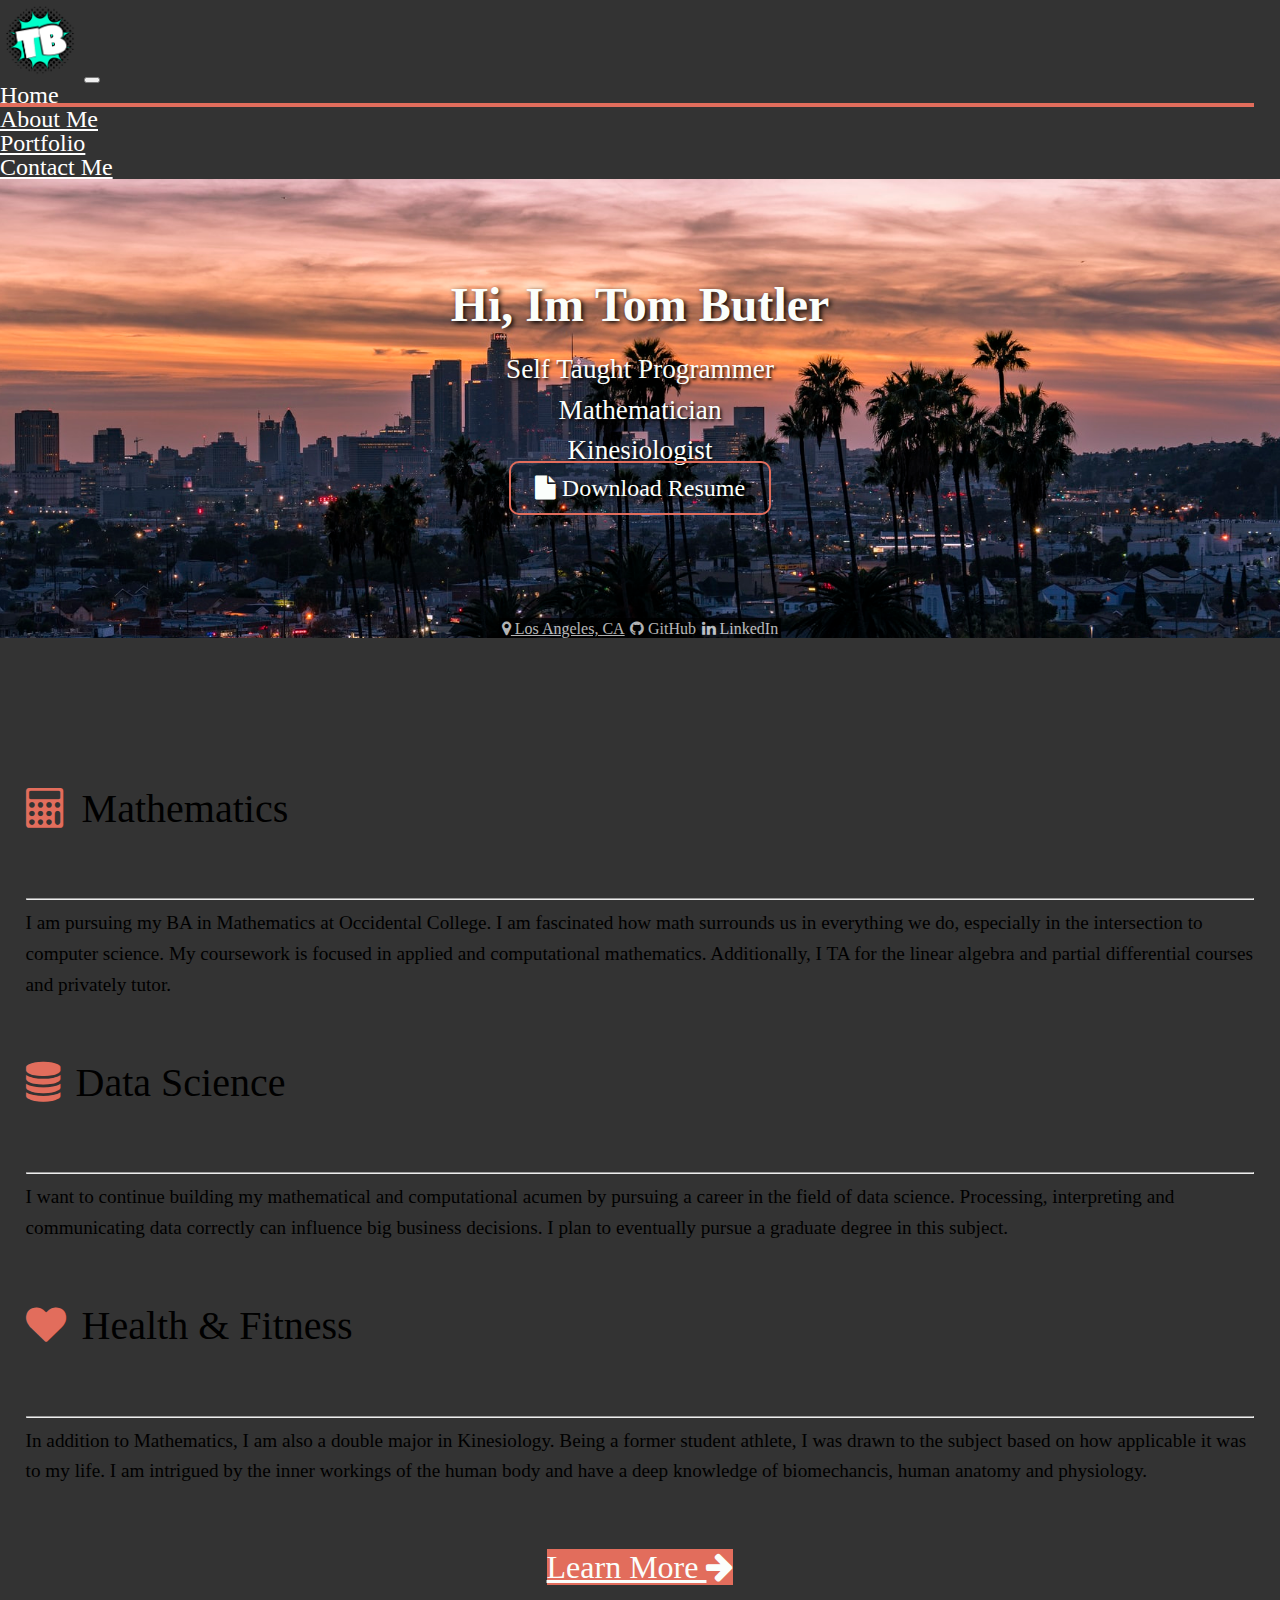
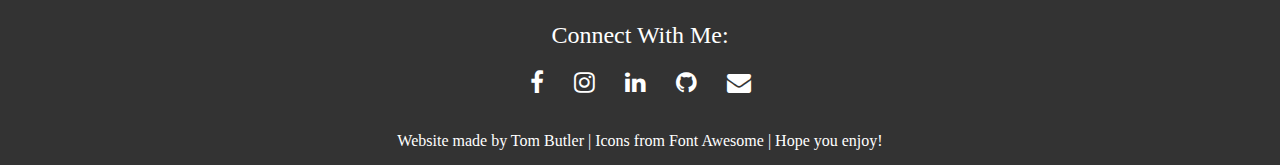
==== index.html @ d44c8b37 "website code" ====
<!DOCTYPE html>
<html lang="en">

<head>
    <meta charset="UTF-8">
    <meta name="viewport" content="width=device-width, initial-scale=1.0">
    <title>Tom Butler | Home</title>
    <link rel="stylesheet icon" href="/images/tbLogo.png">

    <!-- google fonts -->
    <link rel="preconnect" href="https://fonts.gstatic.com">
    <link rel="preconnect" href="https://fonts.gstatic.com">
    <link href="https://fonts.googleapis.com/css2?family=Barlow+Condensed:wght@500&family=Ubuntu:wght@500&display=swap"
        rel="stylesheet">
    <!-- bootstrap  -->
    <link href="https://cdn.jsdelivr.net/npm/bootstrap@5.0.0-beta1/dist/css/bootstrap.min.css" rel="stylesheet"
        integrity="sha384-giJF6kkoqNQ00vy+HMDP7azOuL0xtbfIcaT9wjKHr8RbDVddVHyTfAAsrekwKmP1" crossorigin="anonymous">
    <!-- font awesome icons -->
    <link rel="stylesheet" href="https://cdnjs.cloudflare.com/ajax/libs/font-awesome/4.7.0/css/font-awesome.min.css">
    <!-- css -->
    <link rel="stylesheet" href="style.css">
</head>

<body>
    <!-- Nav Bar -->

    <nav class="navbar navbar-expand-lg sticky-top navbar-dark">
        <div class="container-fluid">
            <img src="/images/tbLogo.png" alt="" id="logo">
            <button class="navbar-toggler" type="button" data-bs-toggle="collapse" data-bs-target="#navbarToggler"
                aria-controls="navbarToggler" aria-expanded="false" aria-label="Toggle navigation">
                <span class="navbar-toggler-icon" id="collapseButton"></span>
            </button>
            <div class="collapse navbar-collapse" id="navbarToggler">
                <div class="container-fluid" id="topBarItems">
                    <ul class="navbar-nav">
                        <li class="nav-item">
                            <a href="/index.html" class="nav-link" id="navCurrent">Home</a>
                        </li>
                        <li class="nav-item">
                            <a href="/about.html" class="nav-link" id="navDormant">About Me</a>
                        </li>
                        <li class="nav-item">
                            <a href="/portfolio.html" class="nav-link" id="navDormant">Portfolio</a>
                        </li>
                        <li class="nav-item">
                            <a href="/contact.html" class="nav-link" id="navDormant">Contact Me</a>
                        </li>
                    </ul>
                </div>
            </div>
        </div>
    </nav>

    <!-- Home content  -->

    <!-- name and short intro on left, picture on right -->

    <section class="container-fluid">
        <div class="row" id="banner">
            <div class="col-lg-7" id="home-left">
                <h1>Hi, Im Tom Butler</h1>

                <h3 class="adjective">Self Taught Programmer</h3>
                <h3 class="adjective">Mathematician</h3>
                <h3 class="adjective">Kinesiologist</h3>


                <a href="/pdfs/Tom_s_Resume.pdf" class="btn btn-lg" id="resumeButton" onclick="this.blur();" download="Tom Butler Resume"><span
                        class="fa fa-file"></span> Download Resume</a>

            </div>
            <div class="col-lg-5" id="home-right">
                <img src="https://www.rgbc.com/wp-content/uploads/2018/03/Headshot-Placeholder-1.png" id="headshot"
                    alt="">
                <div class="container-fluid imgInfo">
                    <ul class="proInfoList">
                        <li class="proInfo" id="imgLocation"> <a href="" class="btn"><i class="fa fa-map-marker"></i>
                                Los Angeles, CA</a></li>
                        <li class="proInfo" id="imgGit"> <a href="https://github.com/tombutler36" class="btn"><i
                                    class="fa fa-github"></i> GitHub</a></li>
                        <li class="proInfo" id="imgLinkd"> <a href="https://www.linkedin.com/in/tom-butler1/"
                                class="btn"> <i class="fa fa-linkedin"></i> LinkedIn</a></li>
                    </ul>
                </div>
            </div>
        </div>
    </section>


    <!-- highlight background -->

    <section class="container">
        <div class="row align-items-center" id="highlights">
            <div class="col-xl-4 align-self-start">
                <h3><span><i class="fa fa-calculator"></i></span>Mathematics</h3>
                <hr>
                <p class="highlightText">I am pursuing my BA in Mathematics at Occidental College. I am fascinated how
                    math surrounds us in
                    everything we do, especially in the intersection to computer science. My coursework is focused in
                    applied and computational mathematics. Additionally, I
                    TA
                    for the linear algebra and partial differential courses and privately tutor.</p>
            </div>
            <div class="col-xl-4 align-self-start">
                <h3><span><i class="fa fa-database"></i></span>Data Science</h3>
                <hr>
                <p class="highlightText">I want to continue building my mathematical and computational acumen by
                    pursuing a career in the
                    field of data science. Processing, interpreting and communicating data correctly can influence big
                    business decisions. I plan to eventually pursue a graduate degree in this subject.</p>
            </div>
            <div class="col-xl-4 align-self-start">
                <h3><span><i class="fa fa-heart"></i></span>Health & Fitness</h3>
                <hr>
                <p class="highlightText">In addition to Mathematics, I am also a double major in Kinesiology. Being a
                    former student athlete,
                    I was drawn to the subject based on how applicable it was to my life. I am intrigued by the inner
                    workings of the human body and have a deep knowledge of biomechancis, human anatomy and physiology.
                </p>
            </div>
        </div>
    </section>


    <div class="row" id="bottombtnrow">
        <a href="/about.html" class="btn btn-lg" id="nextPageBtn">Learn More <i class="fa fa-arrow-right"></i></a>
    </div>

    <!-- social media/linked in connect and bottom nav -->

    <section class="container-fluid">
        <div class="row align-items-center" id="bottom-nav">
            <div class="col" id="socialcol">
                <span>Connect With Me:</span>
                <ul class="social-icons" id="bottomSocialList">
                    <li>
                        <a href="https://www.facebook.com/thomas.butler.7568" class="social-icon"><i
                                class="fa fa-facebook fa-xx" id="bottomNavfb"></i></a>
                    </li>
                    <li>
                        <a href="https://www.instagram.com/tom_butler23/" class="social-icon"><i
                                class="fa fa-instagram" id="bottomNavIg"></i></a>
                    </li>
                    <li>
                        <a href="https://www.linkedin.com/in/tom-butler1/" class="social-icon"><i class="fa fa-linkedin"
                                id="bottomNavLinkd"></i></a>
                    </li>
                    <li>
                        <a href="https://github.com/tombutler36" class="social-icon"><i class="fa fa-github"
                                id="bottomNavGit"></i></a>
                    </li>
                    <li>
                        <a href="mailto:tombutler368@gmail.com" class="social-icon"><i class="fa fa-envelope" id="bottomNavEmail"></i></a>
                    </li>
                </ul>
            </div>
        </div>
    </section>

    <!-- bottom nav with info of who made website -->
    <footer>
        <span>Website made by Tom Butler | Icons from Font Awesome | Hope you enjoy!</span>
    </footer>


    <script src="https://cdn.jsdelivr.net/npm/bootstrap@5.0.0-beta1/dist/js/bootstrap.bundle.min.js"
        integrity="sha384-ygbV9kiqUc6oa4msXn9868pTtWMgiQaeYH7/t7LECLbyPA2x65Kgf80OJFdroafW"
        crossorigin="anonymous"></script>
</body>

</html>
---- style.css ----
@import url(https://cdnjs.cloudflare.com/ajax/libs/font-awesome/4.6.3/css/font-awesome.css);



/* CSS RESET */

html, body, div, span, applet, object, iframe,
h1, h2, h3, h4, h5, h6, p, blockquote, pre,
a, abbr, acronym, address, big, cite, code,
del, dfn, em, img, ins, kbd, q, s, samp,
small, strike, strong, sub, sup, tt, var,
b, u, i, center,
dl, dt, dd, ol, ul, li,
fieldset, form, label, legend,
table, caption, tbody, tfoot, thead, tr, th, td,
article, aside, canvas, details, embed, 
figure, figcaption, footer, header, hgroup, 
menu, nav, output, ruby, section, summary,
time, mark, audio, video {
	margin: 0;
	padding: 0;
	border: 0;
	font-size: 100%;
	font: inherit;
	vertical-align: baseline;
}
/* HTML5 display-role reset for older browsers */
article, aside, details, figcaption, figure, 
footer, header, hgroup, menu, nav, section {
	display: block;
}
body {
	line-height: 1;
}
ol, ul {
	list-style: none;
}
blockquote, q {
	quotes: none;
}
blockquote:before, blockquote:after,
q:before, q:after {
	content: '';
	content: none;
}
table {
	border-collapse: collapse;
	border-spacing: 0;
}

/* END OF CSS RESET */

/* Start of style sheet */

html{
    background-color: #333333;
    overflow-y: scroll;
    
}

body{
    font-family: 'Merriweather', serif;
}




/* nav bar styling */

.navbar{
    background-color: #333333;
    padding: 0;
    overflow: hidden;
}

#logo{
    padding: 0.3rem;
    height: 50px;
    width: 50px;
}


.navbar-nav hr{
    color: white;
}

#navDormant, #navCurrent{
    
    color: white;
    font-size: x-large;
    display: block;
    position: relative;
}


@media (min-width: 1200px){
    #navbarToggler a{
        font-size: x-large;
    }
    #logo{
        height: 70px;
        width: 70px;
    }
}


@media (max-width: 991px){
    
    #navbarToggler a:hover{
        color: none;
        border-radius: none;
        box-shadow: none;
        
    }

    #navbarToggler a:active{
        color: #b45748;
        background-color: #181818;
        border-radius: none;
        transition: 200ms;
    }
    
    .nav-link{
        text-align: center;
        border-bottom: 1px solid white;
    }

    .nav-link:nth-child(1){
        border-top: 1px solid white;
    }

}

@media (min-width: 992px){

    .nav-item {
        margin-right: 1.6rem;
    }

    #navbarToggler a:hover{
        border-radius: 10px;
        
    }

    #navbarToggler a:active{
        border-radius: 10px;
        
        
    }

    #navDormant::after{
        content: "";
        position: absolute;
        width: 100%;
        height: 0.2rem;
        background: #e26d5c;
        left: 0;
        bottom: 0;
        transform: scale(0,1);
        transform-origin: 0% 100%;
        transition: transform 0.3s ease;
    }
    
    #navDormant:hover::after {
        transform: scale(1,1);
    } 
    
    #navDormant:hover{
        color: #e26d5c;
        
    }
    
    
    #navbarToggler a:active{
        color: #b45748;
        
    }
    
    
    #navCurrent::after{
        content: "";
        position: absolute;
        width: 100%;
        height: 0.2rem;
        background: #e26d5c;
        left: 0;
        bottom: 0;
    }

    
}



/* home content style */

/* main content style */

#banner{
    background-image: url(/images/laskyline.jpg);
    background-attachment: fixed;
    background-position: center top;
    background-size: cover;
}

.left-side-item{
    display: flex;
    
}

.right-side-items{
    display: flex;
    
}

#home-left{
    padding: 8%;
    text-align: center;
    
}

#home-left h1{
    font-weight: bold;
    font-size: 3rem;
    margin-bottom: 1.5rem;
    color: #fbfefb;
    text-shadow: 2px 2px 5px black;
    
}

.adjective{
    font-size: 1.7rem;
    line-height: 1.2;
    margin-bottom: 0.5rem;
    color: #fbfefb;
    text-shadow: 1.5px 1.5px 3px black;
}

#resumeButton{
    background-color: none;
    color: #fbfefb;
    font-size: 1.5rem;
    text-shadow: 2px 2px 5px black;
    text-decoration: none;
    padding: 0.5em 1em;
    border: 2px solid #e26d5c;
    border-radius: 10px;
    margin-top: 1rem;

}

#resumeButton:hover{
    background-color: #e26d5c;
}



#home-left a:hover, #nextPageBtn:hover{

    box-shadow: 0 0.5em 0.5em -0.4em black;
}

#home-left a:focus, #portfoliobtn:focus{
    background-color: #c76051;
    border: none;
    outline: none;
}

#home-right{
    padding: 0;
    text-align: center;
}

#headshot{
    vertical-align: top;
    text-align: center;
    width: 90%;
    margin-top: 1rem;
    margin-right: 1rem;
    margin-left: 1rem;
    
    
}

.imgInfo{
    vertical-align: top;
    text-align: center;
    color: white;
    font-size: 1rem;
    margin-top: 0;
    padding-top: 0;
    

}

.proInfoList{
    display: flex;
    text-align: center;
    justify-content: center;
    margin-bottom: 1.5rem;
    
}

.proInfo{
    padding: 0.1rem 0.17rem;
    

}

.proInfo a.btn{
    font-size: 1.5rem;
}

#imgLocation, #imgGit, #imgLinkd{
    background-color: black;
    opacity: 0.7;
}

#imgLocation a{
    color: white;
}

#imgGit a, #imgLinkd a{
    text-decoration: none;
    color: white;
}


#imgGit:hover{
    background-color: #5a32a3;
}

#imgLinkd:hover{
    background-color: #0073a4;
}


@media (min-width: 992px){
    .proInfo a.btn{
        font-size: 1rem;
    }
}

@media (max-width: 991px){
    #resumeButton{
        background-color: #e26d5c;
    }
}

/* highlight section styling */

#highlights{
    justify-content: space-evenly;
    padding: 5% 2%;

}

#highlights .col-xl-3{
    padding: 0 2.5rem;
}


#highlights h3{
    padding: 5% 0;
    font-size: 2.5rem;

}

#highlights span{
    padding-right: 1rem;
}

#highlights .fa-calculator{
    display: inline;
    color: #e26d5c;
}

#highlights .fa-database{
    display: inline;
    color: #e26d5c;
}

#highlights .fa-heart{
    display: inline;
    color: #e26d5c;
}

.highlightText{
    font-size: 1.2rem;
    line-height: 1.6;
}



@media (min-width: 1500px){

    #home-left h1{
        font-size: 4vw;
    }

    #home-left h3{
        font-size: 2vw;
    }

    #home-left a{
        font-size: 2vw;
    }

    #highlights h3{
        font-size: 2.5vw;
    }

    #highlights p{
        font-size: 1.5vw;
    }

}


/* about styling */


.aboutText{
    padding: 1rem 1rem;
    font-size: 1.2rem;
    line-height: 1.6;
}

.aboutHeaders{
    font-size: 3rem;
    padding: 0.5rem;
    background-color: #dde2dd;

}

#topAboutRow{
    margin-top: 1.5rem;
}

#bottombtnrow{
    text-align: center;
    justify-content: center;
    margin-bottom: 1.5rem;
    margin-right: 1rem;
    margin-left: 1rem;
}

#nextPageBtn{
    background-color: #e26d5c;
    font-size: 2rem;
    color: #fbfefb;
    width: 30rem;
    border: none;
    outline: none;
    margin: 2rem 0;
}


/* Portfolio Styling */

.portfolioHeaders{
    text-align: center;
    font-size: 2.5rem;
    
    margin-bottom: 1.5rem;
    margin-top: 2rem;
    padding: 1rem 0;
    background-color: #dde2dd;
}

.projectHeaderText{
    font-size: x-large;
    color: black;
}



#bottomProjectSet{
    margin-bottom: 2rem;
}

.projectSummary{
    font-weight: bold;
    text-decoration: underline;
}

.card-body{
    font-size: 1.2rem;
    line-height: 1.6;
}




/* contact me styling */

.contactPageHeader{
    text-align: center;
    text-emphasis: bold;
    font-size: 3rem;
    padding: 1rem 1rem;
    margin: 0 1rem;
    margin-top: 0.5rem;
    
}

.contactPageSubHeader{
    text-align: center;
    font-size: 1.5rem;
    margin: 0 1rem;
    margin-bottom: 1rem;
}


/* #contactForm{
    margin-top: 2rem;
} */

#formContent{
    font-size: 1.5rem;
    line-height: 1.6;
}

#formContent button{
    background-color: #e26d5c;
    color: white;
    font-size: x-large;
    border-radius: 10px;
    padding: 0 1rem;
    margin-top: 1rem;
}

.inputSpace{
    margin: 0.5rem 0;
}

.contactRightBox{
    text-align: center;
    justify-content: center;
    align-items: center;
    vertical-align: center;
    display: flex;
    
}

.contactRightBox span{
    display: block;
    font-size: 1.5rem;
    margin: 1rem 0;
}

.contactRightBox span a{
    color: black;
}

#mainContactContent{
    margin-bottom: 8rem;
    margin-top: 1rem;
}


#contactPageSocialList{
    list-style: none;
    font-size: xx-large;
}

#contactPageSocialList.social-icons{
    align-content: center;
    padding: 0;
    margin: 0.8rem 0;
}

#contactPageFB{
    padding: 10px 12px;
    background-color: #00aced;
    border-radius: 5px;
}

#contactPageIG{
    padding: 10px 12px;
    background-color: #C13584;
    border-radius: 5px;
}

#contactPageLinkd{
    padding: 10px 12px;
    background-color: #0073a4;
    border-radius: 5px;
}

#contactPageGit{
    padding: 10px 12px;
    background-color: #5a32a3;
    border-radius: 5px;
}


@media (max-width: 991px){
    #contactInfoRight{
        margin-top: 1.5rem;
        margin-bottom: 2.5rem;
    }
}
/* bottom nav and social bar styling */



#bottom-nav{
    background-color: #333333;
    color: white;
}

#socialcol{
    text-align: center;
    align-content: center;
    padding: 1rem 0;
    font-size: x-large;
}

.social-icons a{
    color: white;
}

.social-icons li{
    display: inline;
}


#bottomSocialList{
    list-style: none;
}

#bottomSocialList.social-icons{
    align-content: center;
    padding: 0;
    margin: 0.8rem 0;
}

#bottomNavfb{
    padding: 10px 12px;
    transition: 400ms;
}

#bottomNavfb:hover{
    background-color: #00aced;
}

#bottomNavfb:active, #contactPageFB:active{
    background-color: #00698f;
}

#bottomNavIg{
    padding: 10px 12px;
    transition: 400ms;
}

#bottomNavIg:hover{
    background-color: #C13584;
}

#bottomNavIg:active, #contactPageIG:active{
    background-color: #8b255f;
}

#bottomNavLinkd{
    padding: 10px 12px;
    transition: 400ms;
}

#bottomNavLinkd:hover{
    background-color: #0073a4;
}

#bottomNavLinkd:active, #contactPageLinkd:active{
    background-color: #004f70;
}

#bottomNavGit{
    padding: 10px 12px;
    transition: 400ms;
}

#bottomNavGit:hover{
    background-color: #5a32a3;
}


#bottomNavGit:active, #contactPageGit:active{
    background-color: #412475;
}

#bottomNavEmail{
    padding: 10px 12px;
    transition: 400ms;
}

#bottomNavEmail:hover{
    background-color: #B23121;
}

#bottomNavEmail:active{
    background-color: #7e2317;
}

/* bottom footer styling */

footer{
    background-color: #333333;
    color: white;
    text-align: center;
    padding-bottom: 1rem;
    

    
}
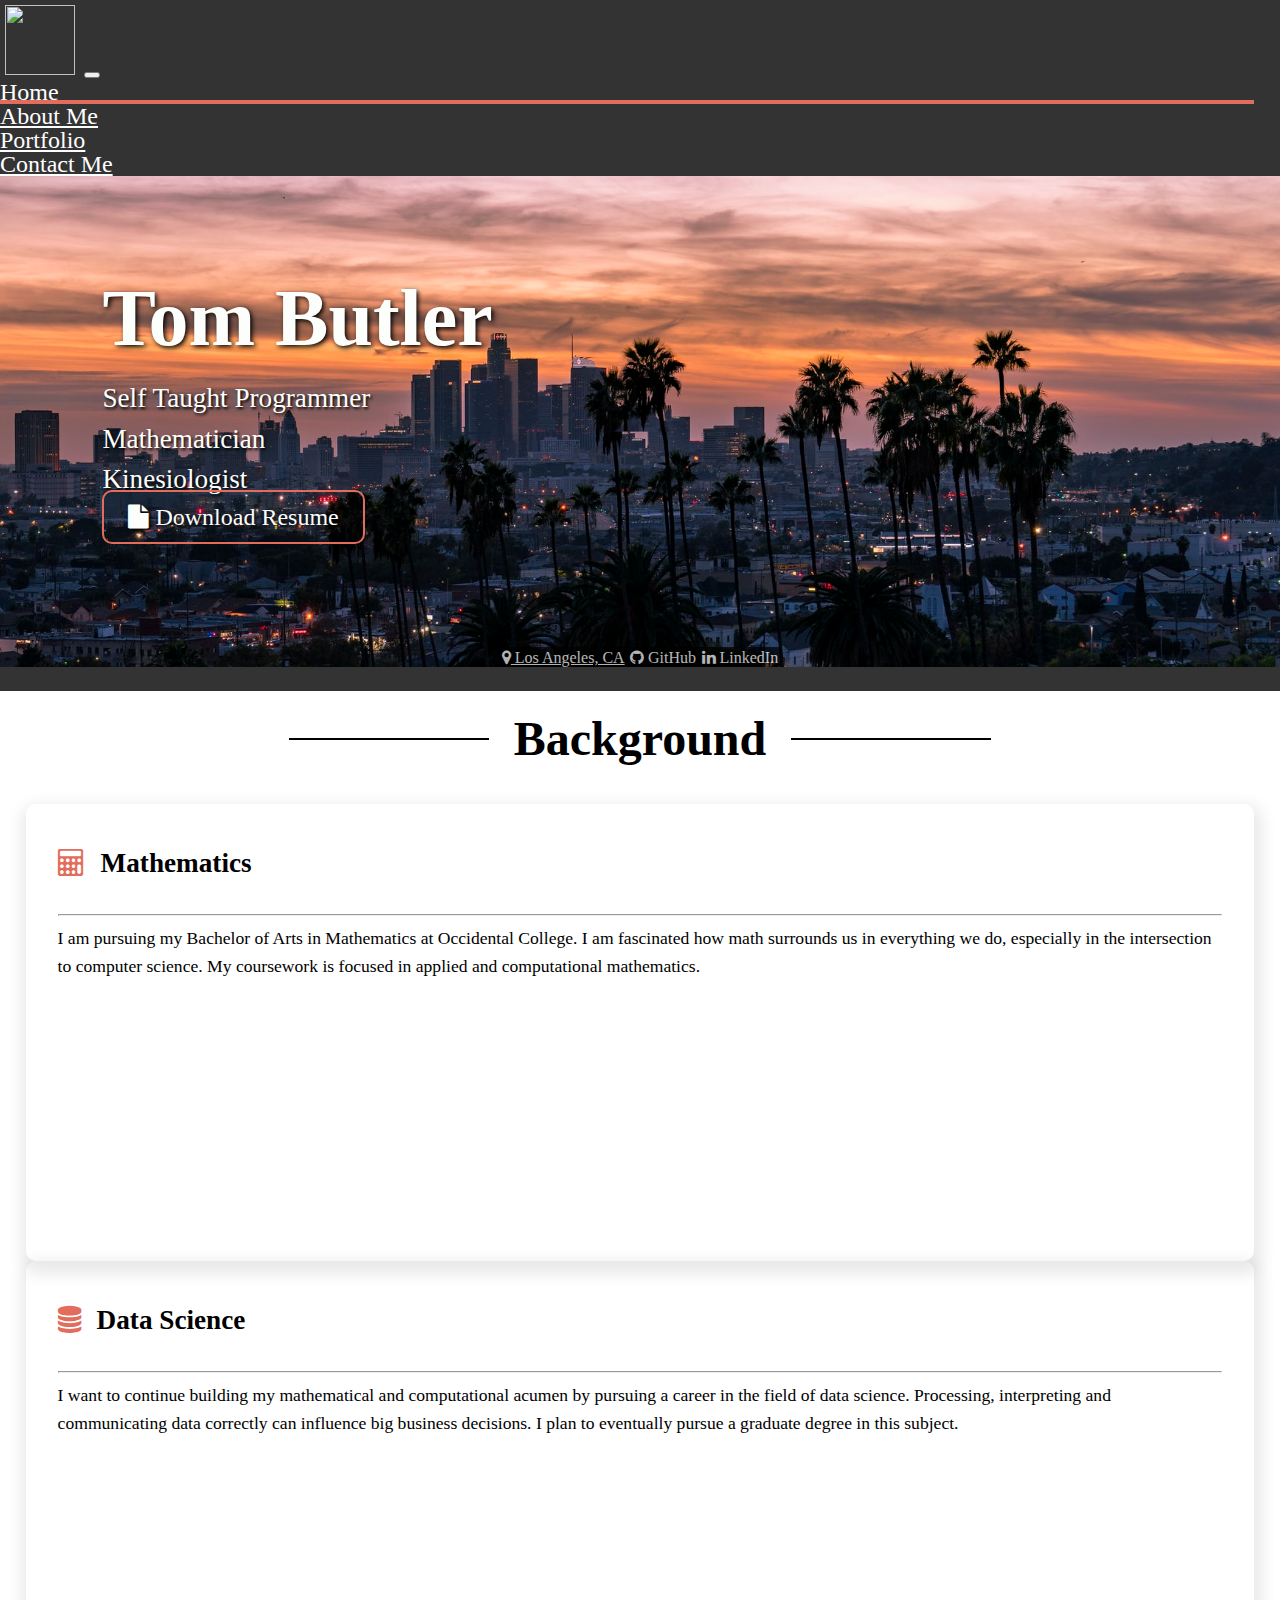
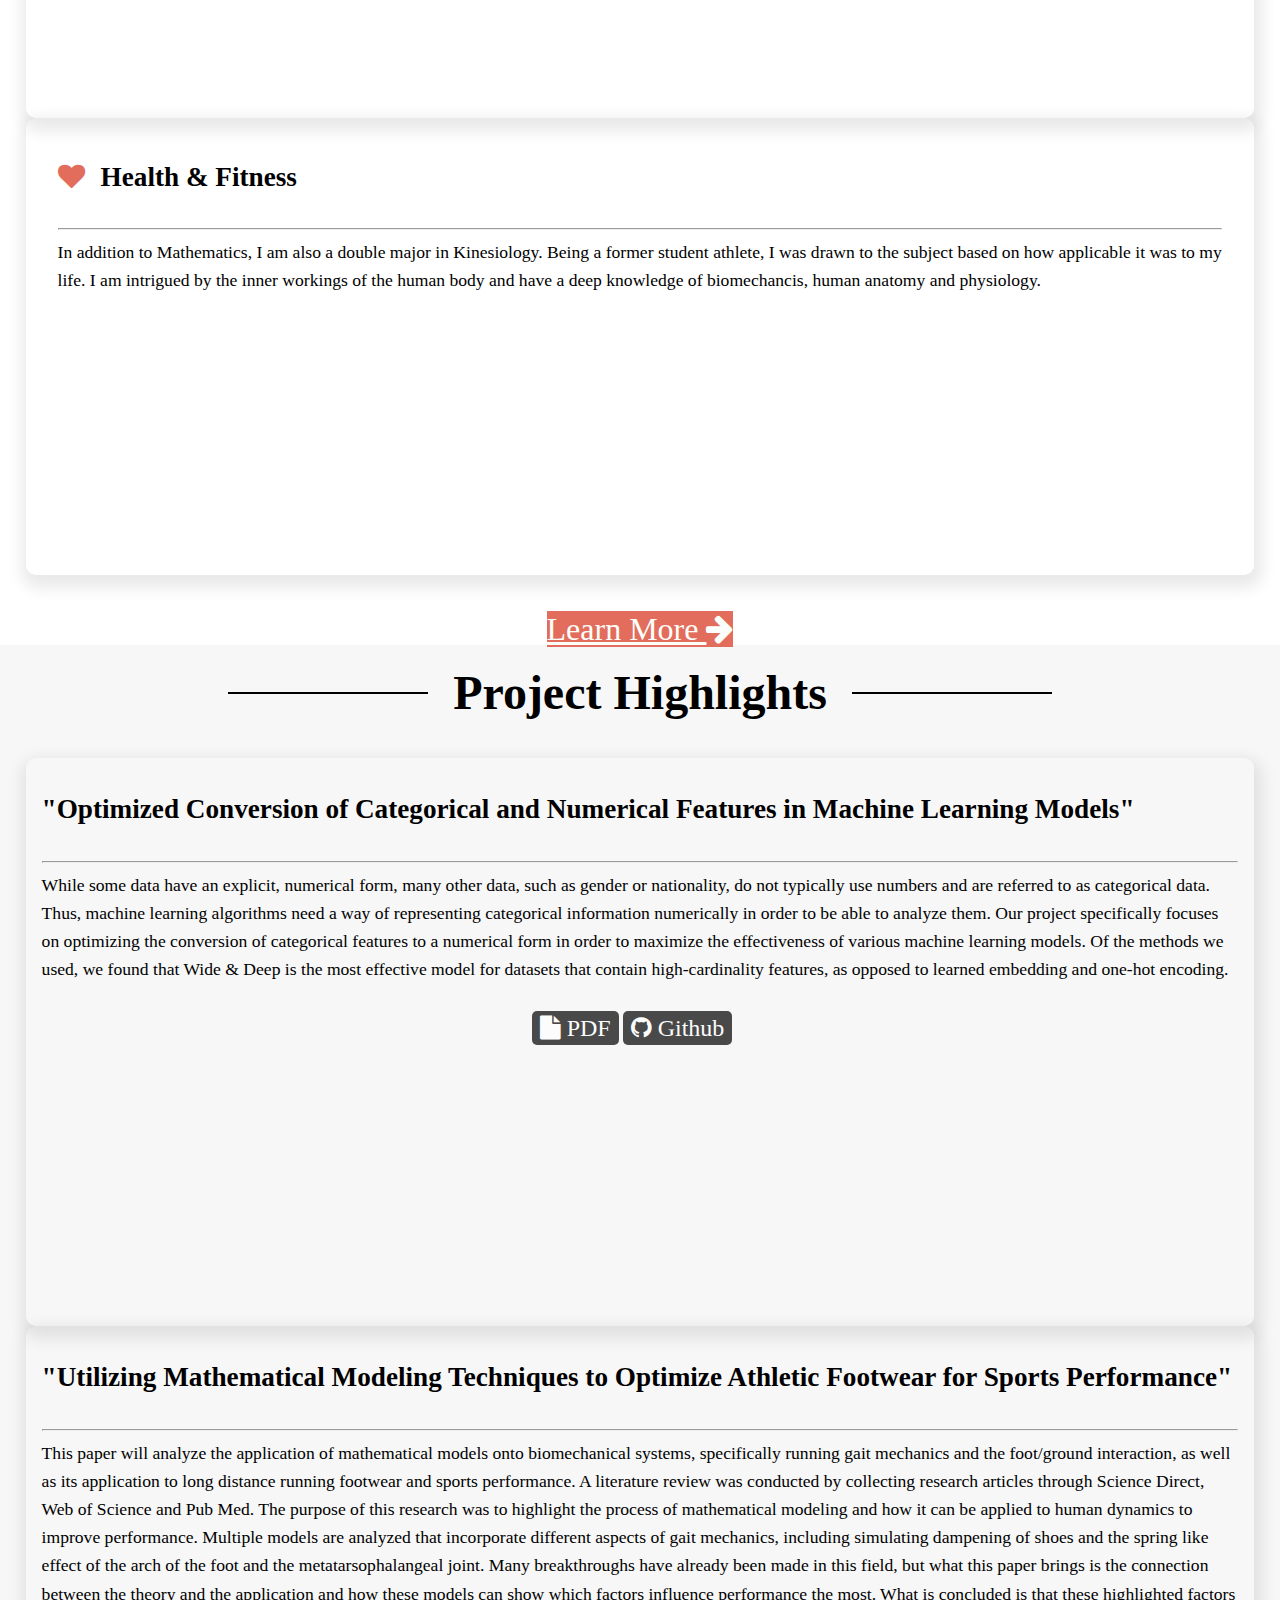
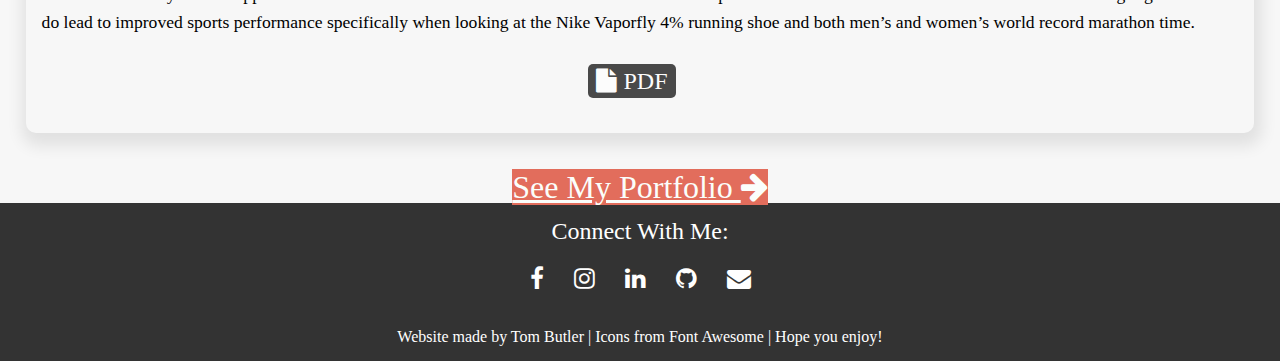
==== commit fe130ccd: "2/22 Update" ====
--- a/index.html
+++ b/index.html
@@ -5,7 +5,7 @@
     <meta charset="UTF-8">
     <meta name="viewport" content="width=device-width, initial-scale=1.0">
     <title>Tom Butler | Home</title>
-    <link rel="stylesheet icon" href="/images/tbLogo.png">
+    <link rel="stylesheet icon" href="/images/tbLogo2.png">
 
     <!-- google fonts -->
     <link rel="preconnect" href="https://fonts.gstatic.com">
@@ -26,7 +26,7 @@
 
     <nav class="navbar navbar-expand-lg sticky-top navbar-dark">
         <div class="container-fluid">
-            <img src="/images/tbLogo.png" alt="" id="logo">
+            <img src="/images/tbLogo2.png" alt="" id="logo">
             <button class="navbar-toggler" type="button" data-bs-toggle="collapse" data-bs-target="#navbarToggler"
                 aria-controls="navbarToggler" aria-expanded="false" aria-label="Toggle navigation">
                 <span class="navbar-toggler-icon" id="collapseButton"></span>
@@ -56,32 +56,35 @@
 
     <!-- name and short intro on left, picture on right -->
 
-    <section class="container-fluid">
-        <div class="row" id="banner">
-            <div class="col-lg-7" id="home-left">
-                <h1>Hi, Im Tom Butler</h1>
-
-                <h3 class="adjective">Self Taught Programmer</h3>
-                <h3 class="adjective">Mathematician</h3>
-                <h3 class="adjective">Kinesiologist</h3>
-
-
-                <a href="/pdfs/Tom_s_Resume.pdf" class="btn btn-lg" id="resumeButton" onclick="this.blur();" download="Tom Butler Resume"><span
-                        class="fa fa-file"></span> Download Resume</a>
-
-            </div>
-            <div class="col-lg-5" id="home-right">
-                <img src="https://www.rgbc.com/wp-content/uploads/2018/03/Headshot-Placeholder-1.png" id="headshot"
-                    alt="">
-                <div class="container-fluid imgInfo">
-                    <ul class="proInfoList">
-                        <li class="proInfo" id="imgLocation"> <a href="" class="btn"><i class="fa fa-map-marker"></i>
-                                Los Angeles, CA</a></li>
-                        <li class="proInfo" id="imgGit"> <a href="https://github.com/tombutler36" class="btn"><i
-                                    class="fa fa-github"></i> GitHub</a></li>
-                        <li class="proInfo" id="imgLinkd"> <a href="https://www.linkedin.com/in/tom-butler1/"
-                                class="btn"> <i class="fa fa-linkedin"></i> LinkedIn</a></li>
-                    </ul>
+    <section class="container-fluid" id="banner">
+        <div class="container">
+            <div class="row">
+                <div class="col-lg-7" id="home-left">
+                    <h1>Tom Butler</h1>
+
+                    <h3 class="adjective">Self Taught Programmer</h3>
+                    <h3 class="adjective">Mathematician</h3>
+                    <h3 class="adjective">Kinesiologist</h3>
+
+
+                    <a href="/pdfs/Tom_s_Resume.pdf" class="btn btn-lg" id="resumeButton" onclick="this.blur();"
+                        download="Tom Butler Resume"><span class="fa fa-file"></span> Download Resume</a>
+
+                </div>
+                <div class="col-lg-5" id="home-right">
+                    <img src="https://www.rgbc.com/wp-content/uploads/2018/03/Headshot-Placeholder-1.png" id="headshot"
+                        alt="">
+                    <div class="container-fluid imgInfo">
+                        <ul class="proInfoList">
+                            <li class="proInfo" id="imgLocation"> <a href="" class="btn"><i
+                                        class="fa fa-map-marker"></i>
+                                    Los Angeles, CA</a></li>
+                            <li class="proInfo" id="imgGit"> <a href="https://github.com/tombutler36" class="btn"><i
+                                        class="fa fa-github"></i> GitHub</a></li>
+                            <li class="proInfo" id="imgLinkd"> <a href="https://www.linkedin.com/in/tom-butler1/"
+                                    class="btn"> <i class="fa fa-linkedin"></i> LinkedIn</a></li>
+                        </ul>
+                    </div>
                 </div>
             </div>
         </div>
@@ -89,43 +92,117 @@
 
 
     <!-- highlight background -->
-
-    <section class="container">
-        <div class="row align-items-center" id="highlights">
-            <div class="col-xl-4 align-self-start">
-                <h3><span><i class="fa fa-calculator"></i></span>Mathematics</h3>
-                <hr>
-                <p class="highlightText">I am pursuing my BA in Mathematics at Occidental College. I am fascinated how
-                    math surrounds us in
-                    everything we do, especially in the intersection to computer science. My coursework is focused in
-                    applied and computational mathematics. Additionally, I
-                    TA
-                    for the linear algebra and partial differential courses and privately tutor.</p>
-            </div>
-            <div class="col-xl-4 align-self-start">
-                <h3><span><i class="fa fa-database"></i></span>Data Science</h3>
-                <hr>
-                <p class="highlightText">I want to continue building my mathematical and computational acumen by
-                    pursuing a career in the
-                    field of data science. Processing, interpreting and communicating data correctly can influence big
-                    business decisions. I plan to eventually pursue a graduate degree in this subject.</p>
-            </div>
-            <div class="col-xl-4 align-self-start">
-                <h3><span><i class="fa fa-heart"></i></span>Health & Fitness</h3>
-                <hr>
-                <p class="highlightText">In addition to Mathematics, I am also a double major in Kinesiology. Being a
-                    former student athlete,
-                    I was drawn to the subject based on how applicable it was to my life. I am intrigued by the inner
-                    workings of the human body and have a deep knowledge of biomechancis, human anatomy and physiology.
-                </p>
-            </div>
-        </div>
-    </section>
-
-
-    <div class="row" id="bottombtnrow">
-        <a href="/about.html" class="btn btn-lg" id="nextPageBtn">Learn More <i class="fa fa-arrow-right"></i></a>
+    <div class="container" id="backgroundInfo">
+        <div class="container">
+            <div class="row align-items-center" id="highlightHeading">
+                <h1>Background</h1>
+            </div>
+        </div>
+
+        <section class="container">
+            <div class="row display-flex align-items-center" id="highlights">
+                <div class="highlightInfo col-xl-3 align-self-start">
+                    <h3><span><i class="fa fa-calculator"></i></span>Mathematics</h3>
+                    <hr>
+                    <p class="highlightText">I am pursuing my Bachelor of Arts in Mathematics at Occidental College. I
+                        am fascinated
+                        how
+                        math surrounds us in
+                        everything we do, especially in the intersection to computer science. My coursework is focused
+                        in
+                        applied and computational mathematics.</p>
+                </div>
+                <div class="highlightInfo col-xl-3 align-self-start">
+                    <h3><span><i class="fa fa-database"></i></span>Data Science</h3>
+                    <hr>
+                    <p class="highlightText">I want to continue building my mathematical and computational acumen by
+                        pursuing a career in the
+                        field of data science. Processing, interpreting and communicating data correctly can influence
+                        big
+                        business decisions. I plan to eventually pursue a graduate degree in this subject.</p>
+                </div>
+                <div class="highlightInfo col-xl-3 align-self-start">
+                    <h3><span><i class="fa fa-heart"></i></span>Health & Fitness</h3>
+                    <hr>
+                    <p class="highlightText">In addition to Mathematics, I am also a double major in Kinesiology. Being
+                        a
+                        former student athlete,
+                        I was drawn to the subject based on how applicable it was to my life. I am intrigued by the
+                        inner
+                        workings of the human body and have a deep knowledge of biomechancis, human anatomy and
+                        physiology.
+                    </p>
+                </div>
+            </div>
+        </section>
+
+
+        <div class="row" id="bottombtnrow">
+            <a href="/about.html" class="btn btn-lg" id="nextPageBtn">Learn More <i
+                    class="fa fa-arrow-right"></i></a>
+        </div>
     </div>
+
+
+    <div class="container-fluid" id="projectHighlights">
+        <div class="container">
+            <div class="row align-items-center" id="highlightHeading">
+                <h1>Project Highlights</h1>
+            </div>
+        </div>
+
+        <section class="container">
+            <div class="row display-flex align-items-center" id="highlights">
+                <div class="highlightInfo col-xl-5 align-self-start">
+                    <h3>"Optimized Conversion of Categorical and Numerical Features in Machine
+                        Learning Models"</h3>
+                    <hr>
+                    <p class="highlightText">While some data have an explicit, numerical form, many other data,
+                        such as gender or nationality, do not typically use numbers and are referred to as categorical
+                        data. Thus, machine learning algorithms need a way of representing categorical information
+                        numerically in order to be able to analyze them. Our project specifically focuses on optimizing
+                        the conversion of categorical features to a numerical form in order to maximize the
+                        effectiveness of various machine learning models. Of the methods we used, we found that Wide &
+                        Deep is the most effective model for datasets that contain high-cardinality features, as opposed
+                        to learned embedding and one-hot encoding.
+                    </p>
+                    <span class="highlightProjectLinks" id="firstHighlight"> <a class="highlightLinkPDF"
+                            href="/pdfs/PIC Math 2020 Research Paper.pdf"><i class="fa fa-file"></i> PDF</a>
+                        <a class="highlightLinkGIT" href="https://github.com/tombutler36/categoricalEncoding"> <i
+                                class="fa fa-github"></i> Github</a>
+                    </span>
+                </div>
+                <div class="highlightInfo col-xl-5 align-self-start">
+                    <h3>"Utilizing Mathematical Modeling Techniques to Optimize
+                        Athletic Footwear for Sports Performance"</h3>
+                    <hr>
+                    <p class="highlightText">This paper will analyze the application of mathematical models onto
+                        biomechanical systems, specifically running gait mechanics and the foot/ground interaction, as
+                        well as its application to long distance running footwear and sports performance. A literature
+                        review was conducted by collecting research articles through Science Direct, Web of Science and
+                        Pub Med. The purpose of this research was to highlight the process of mathematical modeling and
+                        how it can be applied to human dynamics to improve performance. Multiple models are analyzed
+                        that incorporate different aspects of gait mechanics, including simulating dampening of shoes
+                        and the spring like effect of the arch of the foot and the metatarsophalangeal joint. Many
+                        breakthroughs have already been made in this field, but what this paper brings is the connection
+                        between the theory and the application and how these models can show which factors influence
+                        performance the most. What is concluded is that these highlighted factors do lead to improved
+                        sports performance specifically when looking at the Nike Vaporfly 4% running shoe and both men’s
+                        and women’s world record marathon time.
+                    </p>
+                    <span class="highlightProjectLinks"><a class="highlightLinkPDF"
+                            href="/pdfs/Oxy Kinesiology Comprehensive Paper.pdf"><i class="fa fa-file"></i>
+                            PDF</a></span>
+                </div>
+            </div>
+        </section>
+        <div class="row" id="bottombtnrow">
+            <a href="/portfolio.html" class="btn btn-lg" id="nextPageBtn">See My Portfolio <i
+                    class="fa fa-arrow-right"></i></a>
+        </div>
+    </div>
+
+
 
     <!-- social media/linked in connect and bottom nav -->
 
@@ -139,8 +216,8 @@
                                 class="fa fa-facebook fa-xx" id="bottomNavfb"></i></a>
                     </li>
                     <li>
-                        <a href="https://www.instagram.com/tom_butler23/" class="social-icon"><i
-                                class="fa fa-instagram" id="bottomNavIg"></i></a>
+                        <a href="https://www.instagram.com/tom_butler23/" class="social-icon"><i class="fa fa-instagram"
+                                id="bottomNavIg"></i></a>
                     </li>
                     <li>
                         <a href="https://www.linkedin.com/in/tom-butler1/" class="social-icon"><i class="fa fa-linkedin"
@@ -151,7 +228,8 @@
                                 id="bottomNavGit"></i></a>
                     </li>
                     <li>
-                        <a href="mailto:tombutler368@gmail.com" class="social-icon"><i class="fa fa-envelope" id="bottomNavEmail"></i></a>
+                        <a href="mailto:tombutler368@gmail.com" class="social-icon"><i class="fa fa-envelope"
+                                id="bottomNavEmail"></i></a>
                     </li>
                 </ul>
             </div>
--- a/style.css
+++ b/style.css
@@ -215,13 +215,13 @@
 
 #home-left{
     padding: 8%;
-    text-align: center;
+    text-align: left;
     
 }
 
 #home-left h1{
     font-weight: bold;
-    font-size: 3rem;
+    font-size: 5rem;
     margin-bottom: 1.5rem;
     color: #fbfefb;
     text-shadow: 2px 2px 5px black;
@@ -345,24 +345,58 @@
     #resumeButton{
         background-color: #e26d5c;
     }
+    #home-left{
+        text-align: center;
+    }
 }
 
 /* highlight section styling */
+
+#backgroundInfo{
+    background-color: rgb(255, 255, 255);
+}
+
+#highlightHeading{
+    text-align: center;
+}
+
+#highlightHeading h1{
+    font-size: 3rem;
+    font-weight: bolder;
+    padding-top: 1.5rem;
+}
+
+#highlightHeading h1 {
+    text-align:center;
+    display: grid;
+    grid-template-columns: 200px max-content 200px;
+    grid-template-rows: 25px 0;
+    grid-gap: 25px;
+    justify-content:center;
+}
+    
+#highlightHeading h1:after, #highlightHeading h1:before {
+    content: " ";
+    display: block;
+    border-bottom: 2px solid black;
+}
+
+
 
 #highlights{
     justify-content: space-evenly;
-    padding: 5% 2%;
-
+    padding: 3% 2%;
 }
 
 #highlights .col-xl-3{
-    padding: 0 2.5rem;
+    padding: 1rem 2rem;
 }
 
 
 #highlights h3{
-    padding: 5% 0;
-    font-size: 2.5rem;
+    padding: 2.5% 0;
+    font-size: 1.7rem;
+    font-weight: bold;
 
 }
 
@@ -386,61 +420,90 @@
 }
 
 .highlightText{
-    font-size: 1.2rem;
+    font-size: 1.1rem;
     line-height: 1.6;
 }
 
-
-
-@media (min-width: 1500px){
-
-    #home-left h1{
-        font-size: 4vw;
-    }
-
-    #home-left h3{
-        font-size: 2vw;
-    }
-
-    #home-left a{
-        font-size: 2vw;
-    }
-
-    #highlights h3{
-        font-size: 2.5vw;
-    }
-
-    #highlights p{
-        font-size: 1.5vw;
-    }
-
+.highlightInfo{
+    box-shadow: 2px 7px 16px 6px rgba(0,0,0,0.09);
+    border-radius: 10px;
+    padding-bottom: 1.5rem;
+
+    
+}
+
+.highlightProjectLinks{
+    display: block;
+    text-align: center;
+    padding: 1rem 0;
+    margin: 1rem 0;
+}
+
+.highlightProjectLinks a{
+    font-size: 1.5rem;
+    text-decoration: none;
+    color: white;
+    background-color: black;
+    opacity: 0.7;
+    padding: 0.25rem 0.5rem;
+    border-radius: 5px;
+
+}
+
+.highlightLinkPDF:hover{
+    background-color: #ff0000;
+    opacity: 1;
+    transition: 300ms;
+}
+
+.highlightLinkGIT:hover{
+    background-color: #5a32a3;
+    opacity: 1;
+    transition: 300ms;
+}
+
+#projectHighlights{
+    background-color: rgb(247, 247, 247);
+}
+
+#highlights .col-xl-5{
+    padding: 0.5rem 1rem;
+}
+
+@media (max-width: 1200px){
+    #highlights .col-xl-3{
+        margin-bottom: 2rem;
+    }
+    #highlights .col-xl-5{
+        margin-bottom: 1.5rem;
+    }
+    
+}
+
+
+@media (min-width: 1200px){
+    #firstHighlight{
+        margin-bottom: 16.35rem;
+    }
+    #highlights .col-xl-3{
+        height: 425px;
+    }
+
+}
+
+@media (min-width: 1400px){
+    #firstHighlight{
+        margin-bottom: 14.8rem;
+    }
 }
 
 
 /* about styling */
 
 
-.aboutText{
-    padding: 1rem 1rem;
-    font-size: 1.2rem;
-    line-height: 1.6;
-}
-
-.aboutHeaders{
-    font-size: 3rem;
-    padding: 0.5rem;
-    background-color: #dde2dd;
-
-}
-
-#topAboutRow{
-    margin-top: 1.5rem;
-}
-
 #bottombtnrow{
     text-align: center;
     justify-content: center;
-    margin-bottom: 1.5rem;
     margin-right: 1rem;
     margin-left: 1rem;
 }
@@ -456,6 +519,82 @@
 }
 
 
+
+.aboutBanner{
+   margin: 3rem 0; 
+}
+
+.aboutBanner h1{
+    font-size: 3rem;
+    font-weight: bold;
+}
+
+.aboutBanner h1:after{
+    content: '';
+	display: block;
+	width: 7%;
+	height: 4px;
+	background-color: #e26d5c;
+}
+
+.aboutBanner h4{
+    font-size: 1.5rem;
+    line-height: 1.6;
+}
+
+.aboutSnapshot{
+    margin-bottom: 2rem;
+}
+
+.aboutInfo{
+    background-color: rgb(247, 247, 247);
+    box-shadow: 2px 7px 16px 6px rgba(0,0,0,0.09);
+    border-radius: 10px;
+    margin-left: 1.5rem;
+    padding-bottom: 1.5rem;
+}
+
+.aboutEntry{
+    margin: 1rem 0;
+}
+
+.aboutEntry h1{
+    font-size: 2.5rem;
+    font-weight: bold;
+}
+
+.aboutEntry h2{
+    font-size: 2rem;
+    margin-bottom: 0.3rem;
+}
+
+.aboutEntry h4{
+    font-size: 1.4rem;
+    line-height: 1.6;
+}
+
+.aboutEntry p{
+    line-height: 1.6;
+}
+
+.resumeButtonRow{
+    justify-content: center;
+}
+
+#aboutResumeButton{
+    background-color: #e26d5c;
+    color: #fbfefb;
+    font-size: 1.5rem;
+    text-shadow: 2px 2px 5px black;
+    text-decoration: none;
+    padding: 0.5em 1em;
+    border-radius: 10px;
+    margin-top: 1rem;
+    width: 20rem;
+}
+
+
+
 /* Portfolio Styling */
 
 .portfolioHeaders{
@@ -496,8 +635,8 @@
 
 .contactPageHeader{
     text-align: center;
-    text-emphasis: bold;
     font-size: 3rem;
+    font-weight: bold;
     padding: 1rem 1rem;
     margin: 0 1rem;
     margin-top: 0.5rem;
@@ -543,6 +682,11 @@
     
 }
 
+.contactRightBox img{
+    height: 140px;
+    width: 140px;
+}
+
 .contactRightBox span{
     display: block;
     font-size: 1.5rem;
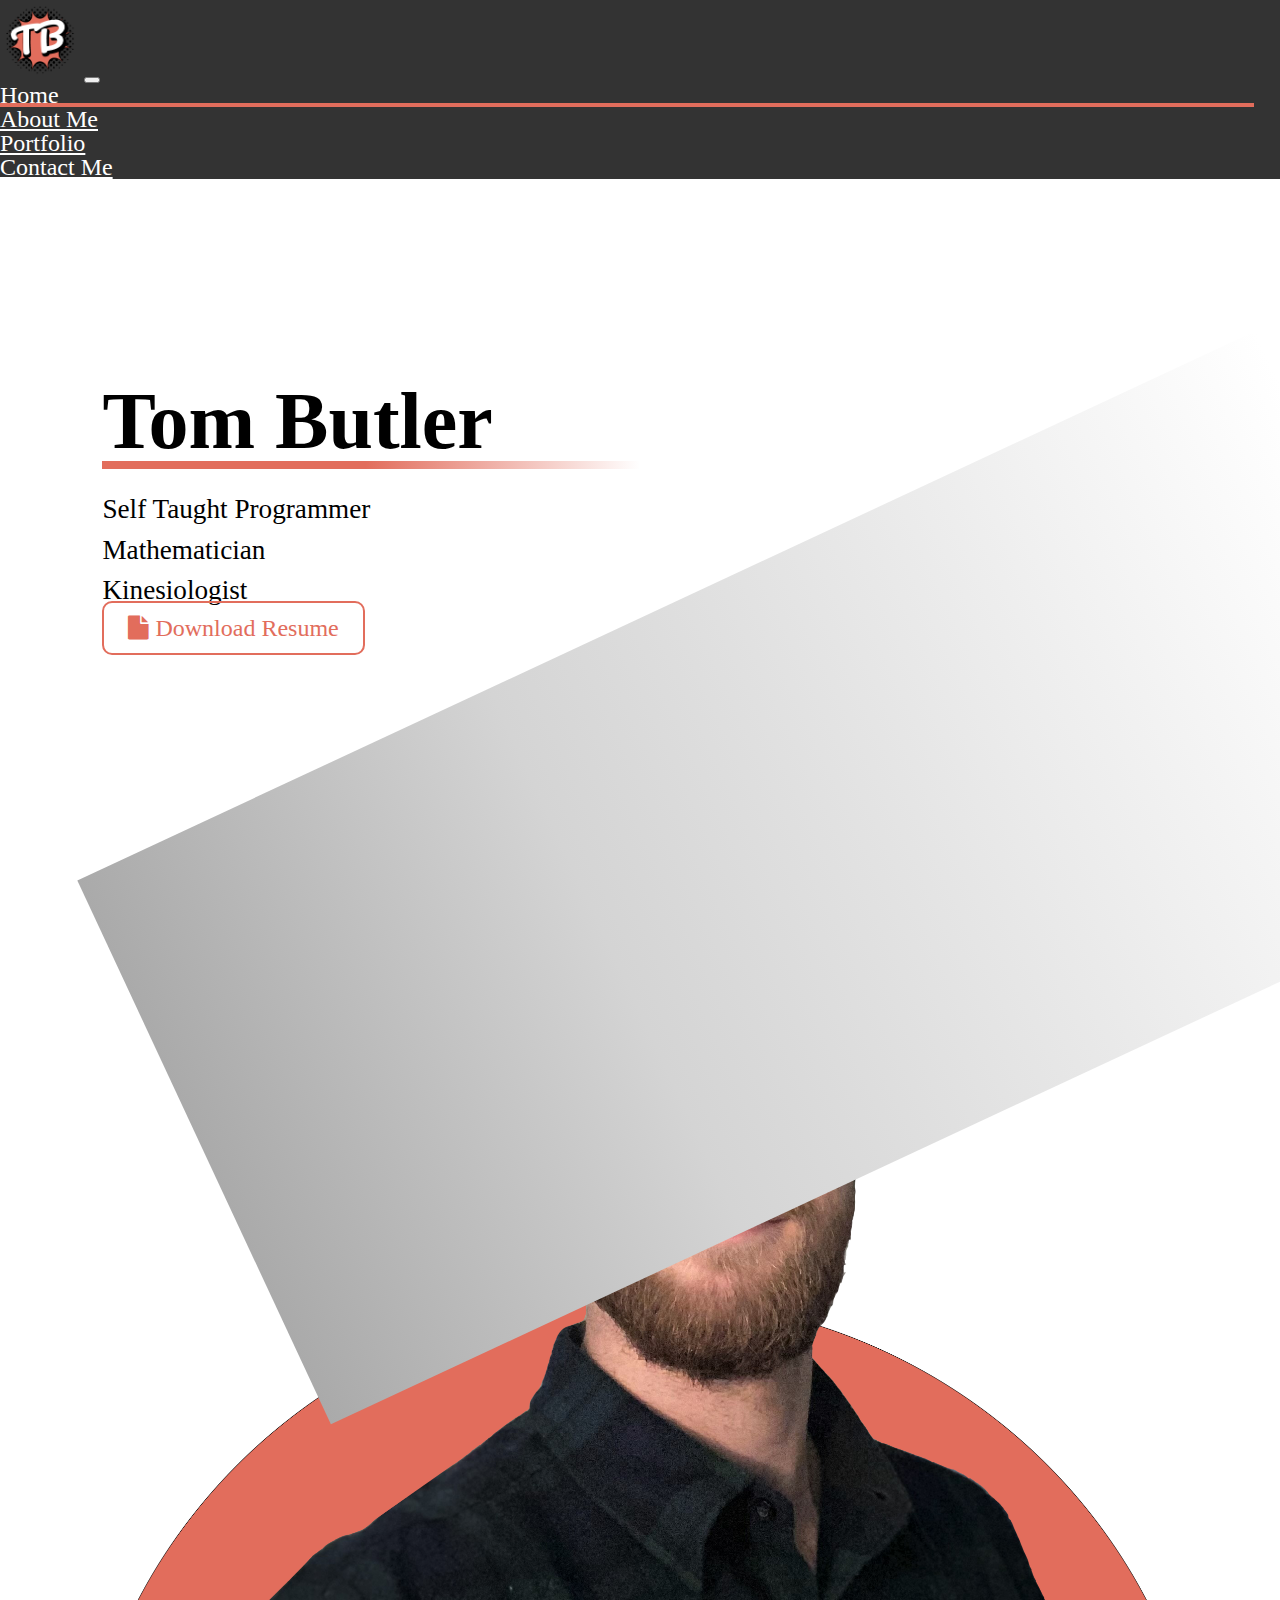
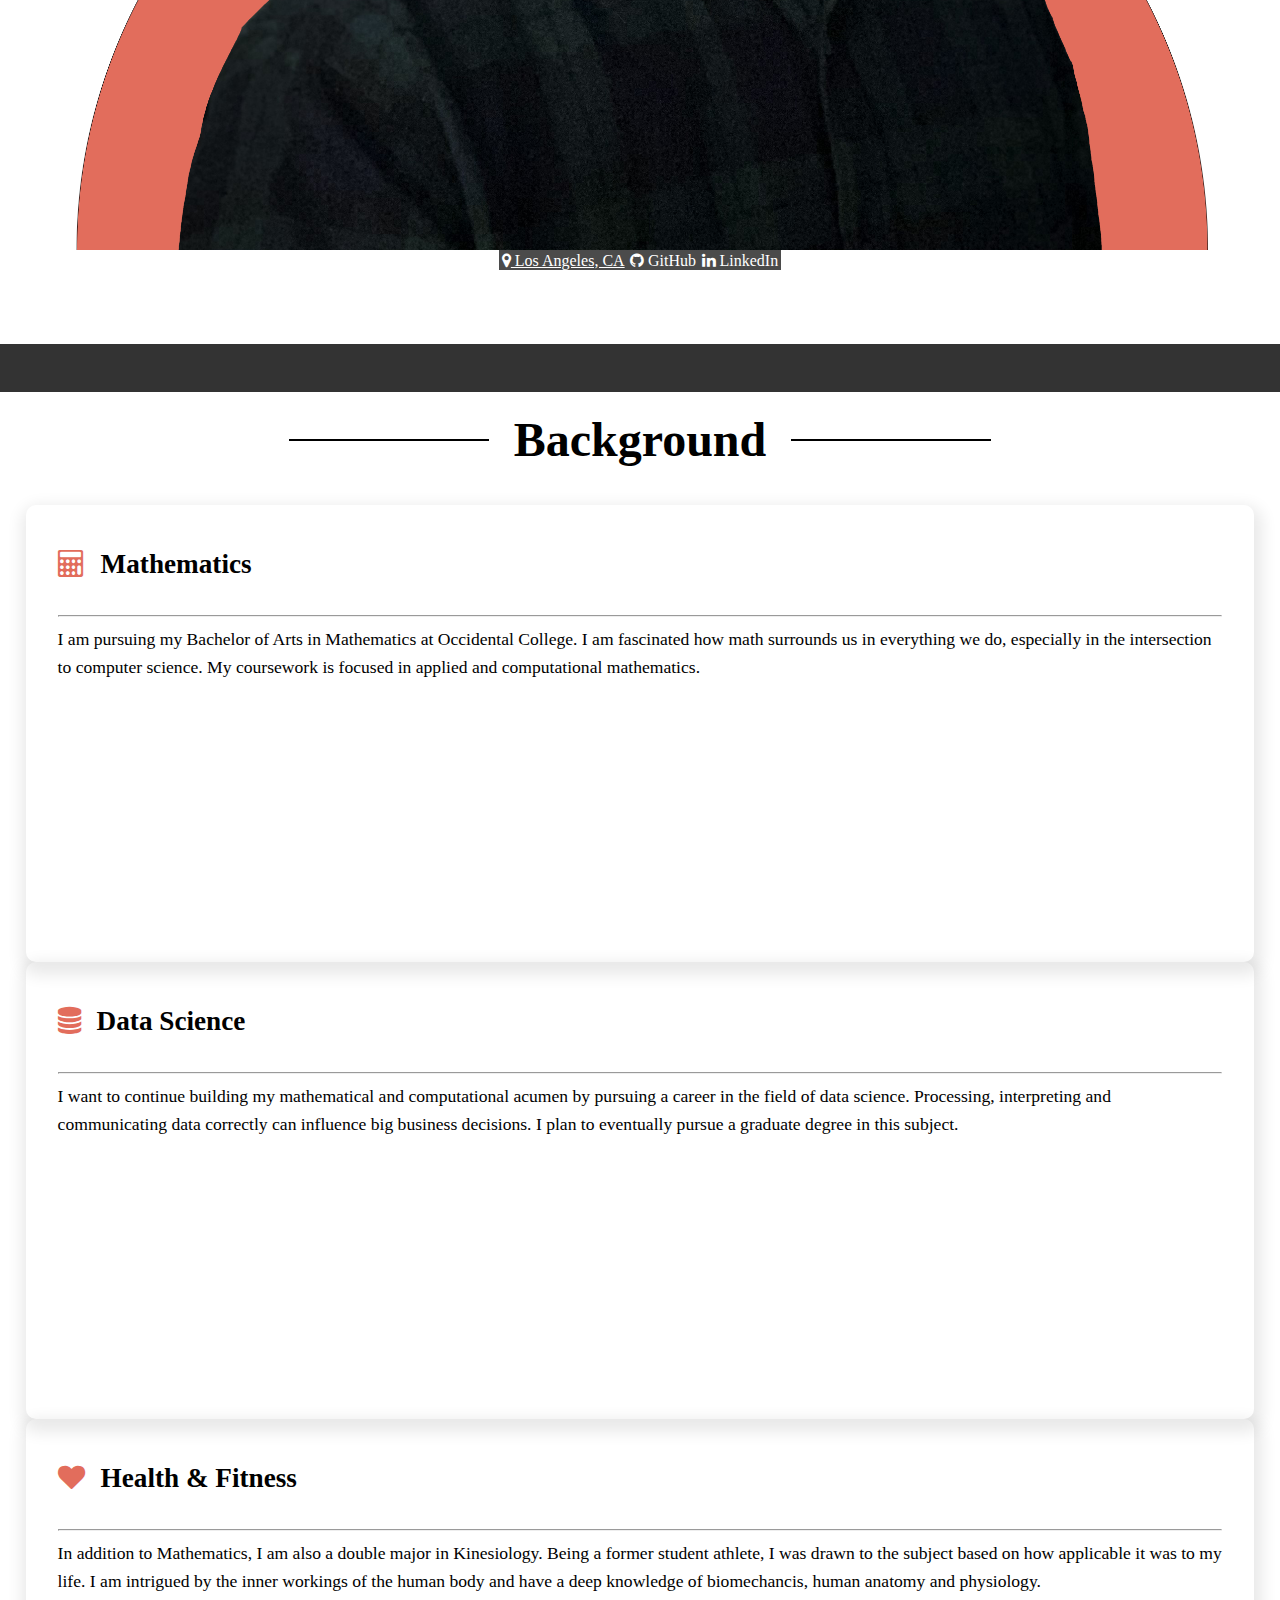
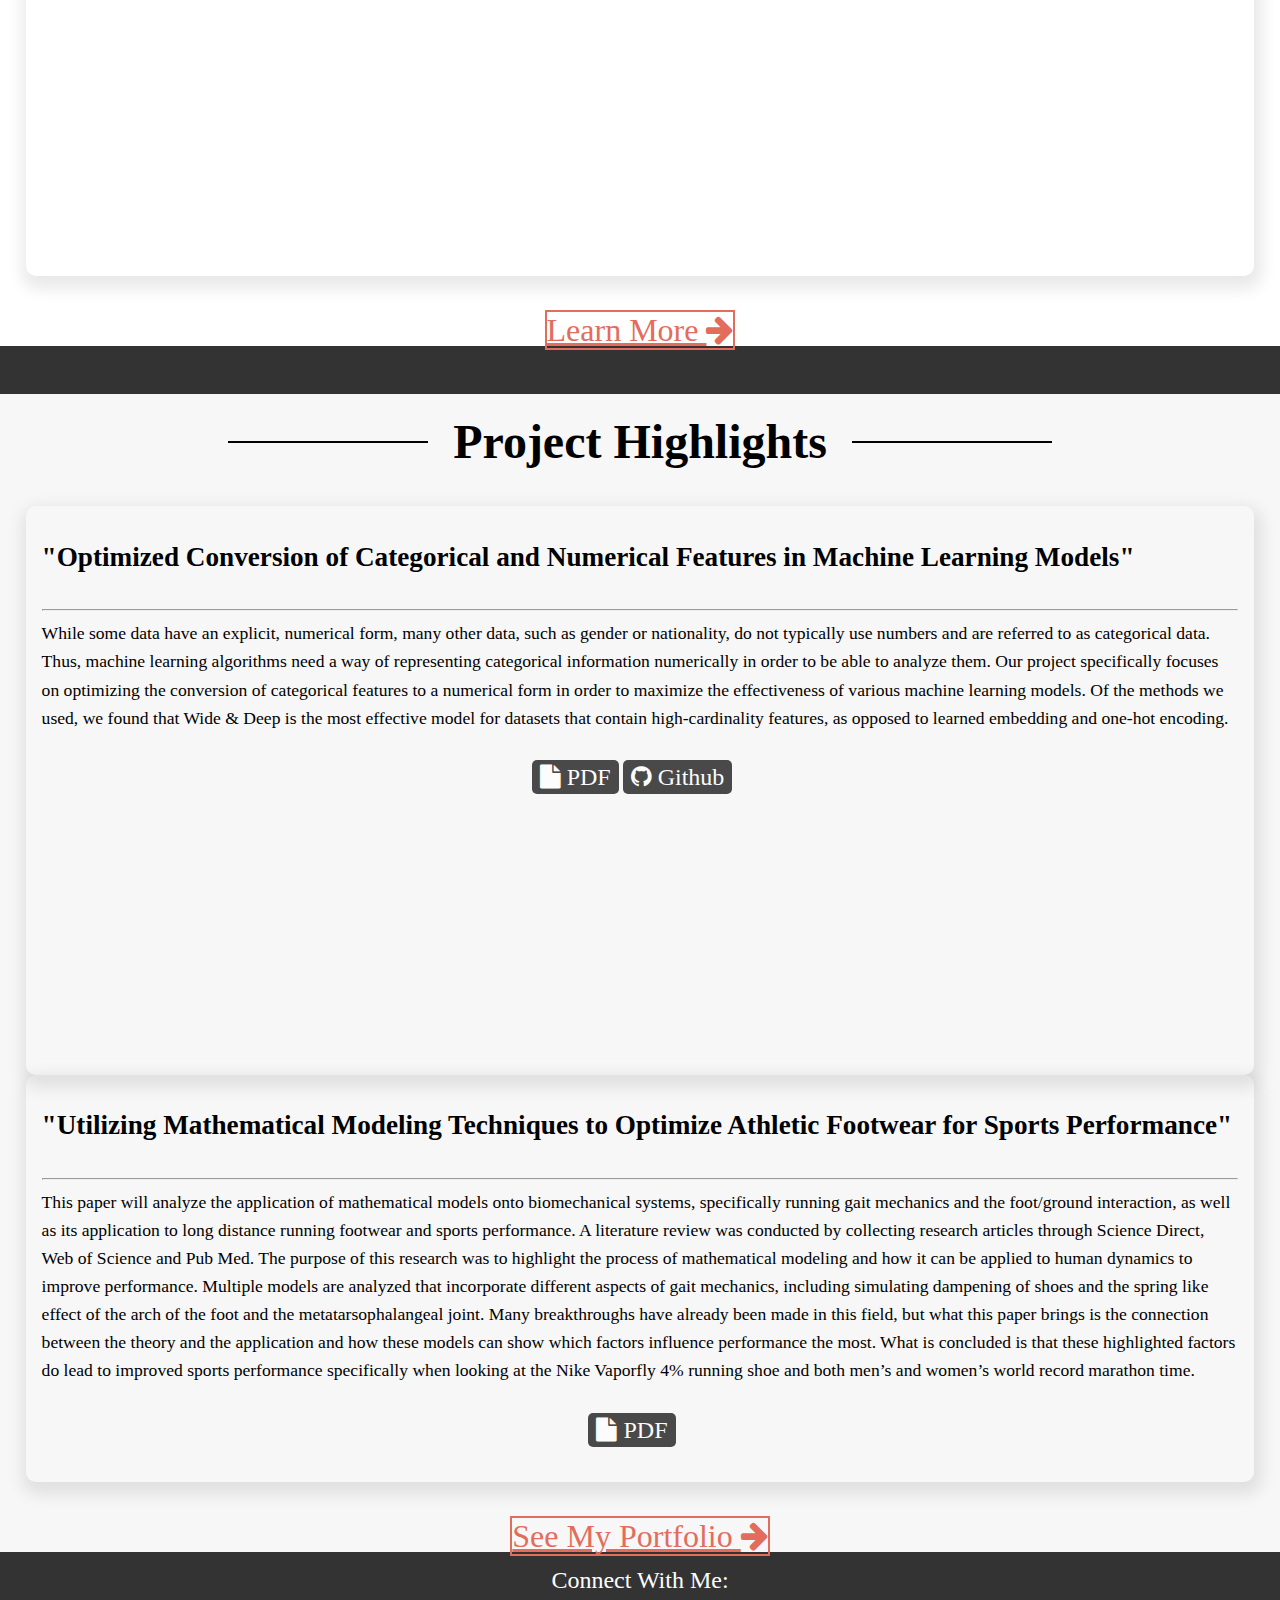
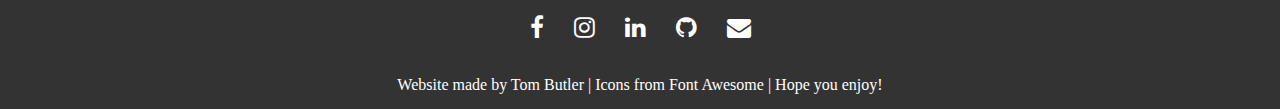
==== commit 833fb9d1: "2/23 update" ====
--- a/index.html
+++ b/index.html
@@ -57,8 +57,9 @@
     <!-- name and short intro on left, picture on right -->
 
     <section class="container-fluid" id="banner">
-        <div class="container">
-            <div class="row">
+        <div class="container" id="heightAdjust">
+            <div class="row" id="frontPageBanner">
+                <div class="backgroundLines" id="bg1"> </div>
                 <div class="col-lg-7" id="home-left">
                     <h1>Tom Butler</h1>
 
@@ -67,12 +68,12 @@
                     <h3 class="adjective">Kinesiologist</h3>
 
 
-                    <a href="/pdfs/Tom_s_Resume.pdf" class="btn btn-lg" id="resumeButton" onclick="this.blur();"
+                    <a href="/pdfs/Tom Butler Resume.pdf" class="btn btn-lg" id="resumeButton" onclick="this.blur();"
                         download="Tom Butler Resume"><span class="fa fa-file"></span> Download Resume</a>
 
                 </div>
                 <div class="col-lg-5" id="home-right">
-                    <img src="https://www.rgbc.com/wp-content/uploads/2018/03/Headshot-Placeholder-1.png" id="headshot"
+                    <img src="/images/personal pic no background.png" id="headshot"
                         alt="">
                     <div class="container-fluid imgInfo">
                         <ul class="proInfoList">
@@ -86,6 +87,7 @@
                         </ul>
                     </div>
                 </div>
+                
             </div>
         </div>
     </section>
--- a/style.css
+++ b/style.css
@@ -62,6 +62,9 @@
     font-family: 'Merriweather', serif;
 }
 
+:root{
+    --accentColor: #e26d5c;
+}
 
 
 
@@ -153,7 +156,7 @@
         position: absolute;
         width: 100%;
         height: 0.2rem;
-        background: #e26d5c;
+        background: var(--accentColor);
         left: 0;
         bottom: 0;
         transform: scale(0,1);
@@ -166,7 +169,7 @@
     } 
     
     #navDormant:hover{
-        color: #e26d5c;
+        color: var(--accentColor);
         
     }
     
@@ -182,7 +185,7 @@
         position: absolute;
         width: 100%;
         height: 0.2rem;
-        background: #e26d5c;
+        background: var(--accentColor);
         left: 0;
         bottom: 0;
     }
@@ -197,10 +200,12 @@
 /* main content style */
 
 #banner{
-    background-image: url(/images/laskyline.jpg);
+    /* background-image: url(/images/laskyline.jpg);
     background-attachment: fixed;
     background-position: center top;
-    background-size: cover;
+    background-size: cover; */
+    background-color: white;
+    overflow: hidden;
 }
 
 .left-side-item{
@@ -216,6 +221,7 @@
 #home-left{
     padding: 8%;
     text-align: left;
+    z-index: 3;
     
 }
 
@@ -223,8 +229,8 @@
     font-weight: bold;
     font-size: 5rem;
     margin-bottom: 1.5rem;
-    color: #fbfefb;
-    text-shadow: 2px 2px 5px black;
+    color: black;
+    /* text-shadow: 2px 2px 5px black; */
     
 }
 
@@ -232,25 +238,26 @@
     font-size: 1.7rem;
     line-height: 1.2;
     margin-bottom: 0.5rem;
-    color: #fbfefb;
-    text-shadow: 1.5px 1.5px 3px black;
+    color: black;
+    /* text-shadow: 1.5px 1.5px 3px black; */
 }
 
 #resumeButton{
     background-color: none;
-    color: #fbfefb;
+    color: var(--accentColor);
     font-size: 1.5rem;
-    text-shadow: 2px 2px 5px black;
+    /* text-shadow: 2px 2px 5px black; */
     text-decoration: none;
     padding: 0.5em 1em;
-    border: 2px solid #e26d5c;
+    border: 2px solid var(--accentColor);
     border-radius: 10px;
     margin-top: 1rem;
 
 }
 
 #resumeButton:hover{
-    background-color: #e26d5c;
+    background-color: var(--accentColor);
+    color: white;
 }
 
 
@@ -258,6 +265,11 @@
 #home-left a:hover, #nextPageBtn:hover{
 
     box-shadow: 0 0.5em 0.5em -0.4em black;
+}
+
+#nextPageBtn:hover{
+    background-color: var(--accentColor);
+    color: white;
 }
 
 #home-left a:focus, #portfoliobtn:focus{
@@ -269,6 +281,7 @@
 #home-right{
     padding: 0;
     text-align: center;
+    z-index: 2;
 }
 
 #headshot{
@@ -325,28 +338,65 @@
     color: white;
 }
 
+#imgLocation a:hover{
+    cursor: default;
+}
+
 
 #imgGit:hover{
     background-color: #5a32a3;
+    opacity: 1;
 }
 
 #imgLinkd:hover{
     background-color: #0073a4;
-}
+    opacity: 1;
+}
+
 
 
 @media (min-width: 992px){
     .proInfo a.btn{
         font-size: 1rem;
     }
+    .backgroundLines{
+        background: linear-gradient(90deg, rgb(170, 170, 170) 0%, rgb(212, 212, 212) 35%, rgba(255,255,255,1) 100%);
+        width: 1300px;
+        height: 600px;
+        position: relative;
+        transform: rotate(-25deg) translateY(875px) translateX(-250px);
+        z-index: 1;
+        
+    }
+    
+    
+    #frontPageBanner{
+        transform: translateY(-500px);
+    }
+    
+    #heightAdjust{
+        margin-bottom: -450px;
+    }
+
+    #home-left h1:after{
+        content: '';
+        display: block;
+        width: 50%;
+        height: 8px;
+        background: linear-gradient(90deg, rgba(226,109,92,1) 0%, rgba(226,109,92,1) 49%, rgba(255,255,255,1) 100%);;
+    }
 }
 
 @media (max-width: 991px){
     #resumeButton{
-        background-color: #e26d5c;
+        background-color: var(--accentColor);
+        color: white;
     }
     #home-left{
         text-align: center;
+    }
+    #bg1{
+        display: none;
     }
 }
 
@@ -364,6 +414,7 @@
     font-size: 3rem;
     font-weight: bolder;
     padding-top: 1.5rem;
+    margin-top: 3rem;
 }
 
 #highlightHeading h1 {
@@ -406,17 +457,17 @@
 
 #highlights .fa-calculator{
     display: inline;
-    color: #e26d5c;
+    color: var(--accentColor);
 }
 
 #highlights .fa-database{
     display: inline;
-    color: #e26d5c;
+    color: var(--accentColor);
 }
 
 #highlights .fa-heart{
     display: inline;
-    color: #e26d5c;
+    color: var(--accentColor);
 }
 
 .highlightText{
@@ -509,11 +560,11 @@
 }
 
 #nextPageBtn{
-    background-color: #e26d5c;
+    background-color: none;
+    border: 2px solid var(--accentColor);
     font-size: 2rem;
-    color: #fbfefb;
+    color: var(--accentColor);
     width: 30rem;
-    border: none;
     outline: none;
     margin: 2rem 0;
 }
@@ -532,9 +583,9 @@
 .aboutBanner h1:after{
     content: '';
 	display: block;
-	width: 7%;
-	height: 4px;
-	background-color: #e26d5c;
+	width: 10%;
+	height: 8px;
+	background: linear-gradient(90deg, rgba(226,109,92,1) 0%, rgba(226,109,92,1) 49%, rgba(255,255,255,1) 100%);;
 }
 
 .aboutBanner h4{
@@ -543,7 +594,7 @@
 }
 
 .aboutSnapshot{
-    margin-bottom: 2rem;
+    margin-bottom: 5rem;
 }
 
 .aboutInfo{
@@ -568,6 +619,10 @@
     margin-bottom: 0.3rem;
 }
 
+.aboutEntry h2 i{
+    color: var(--accentColor);
+}
+
 .aboutEntry h4{
     font-size: 1.4rem;
     line-height: 1.6;
@@ -575,6 +630,8 @@
 
 .aboutEntry p{
     line-height: 1.6;
+    font-size: 1.1rem;
+    margin-left: 1rem;
 }
 
 .resumeButtonRow{
@@ -582,7 +639,7 @@
 }
 
 #aboutResumeButton{
-    background-color: #e26d5c;
+    background-color: var(--accentColor);
     color: #fbfefb;
     font-size: 1.5rem;
     text-shadow: 2px 2px 5px black;
@@ -600,11 +657,12 @@
 .portfolioHeaders{
     text-align: center;
     font-size: 2.5rem;
-    
+    font-weight: bold;
     margin-bottom: 1.5rem;
     margin-top: 2rem;
     padding: 1rem 0;
-    background-color: #dde2dd;
+    background-color: rgb(247, 247, 247);
+    box-shadow: 2px 7px 16px 6px rgba(0,0,0,0.09);
 }
 
 .projectHeaderText{
@@ -661,7 +719,7 @@
 }
 
 #formContent button{
-    background-color: #e26d5c;
+    background-color: var(--accentColor);
     color: white;
     font-size: x-large;
     border-radius: 10px;
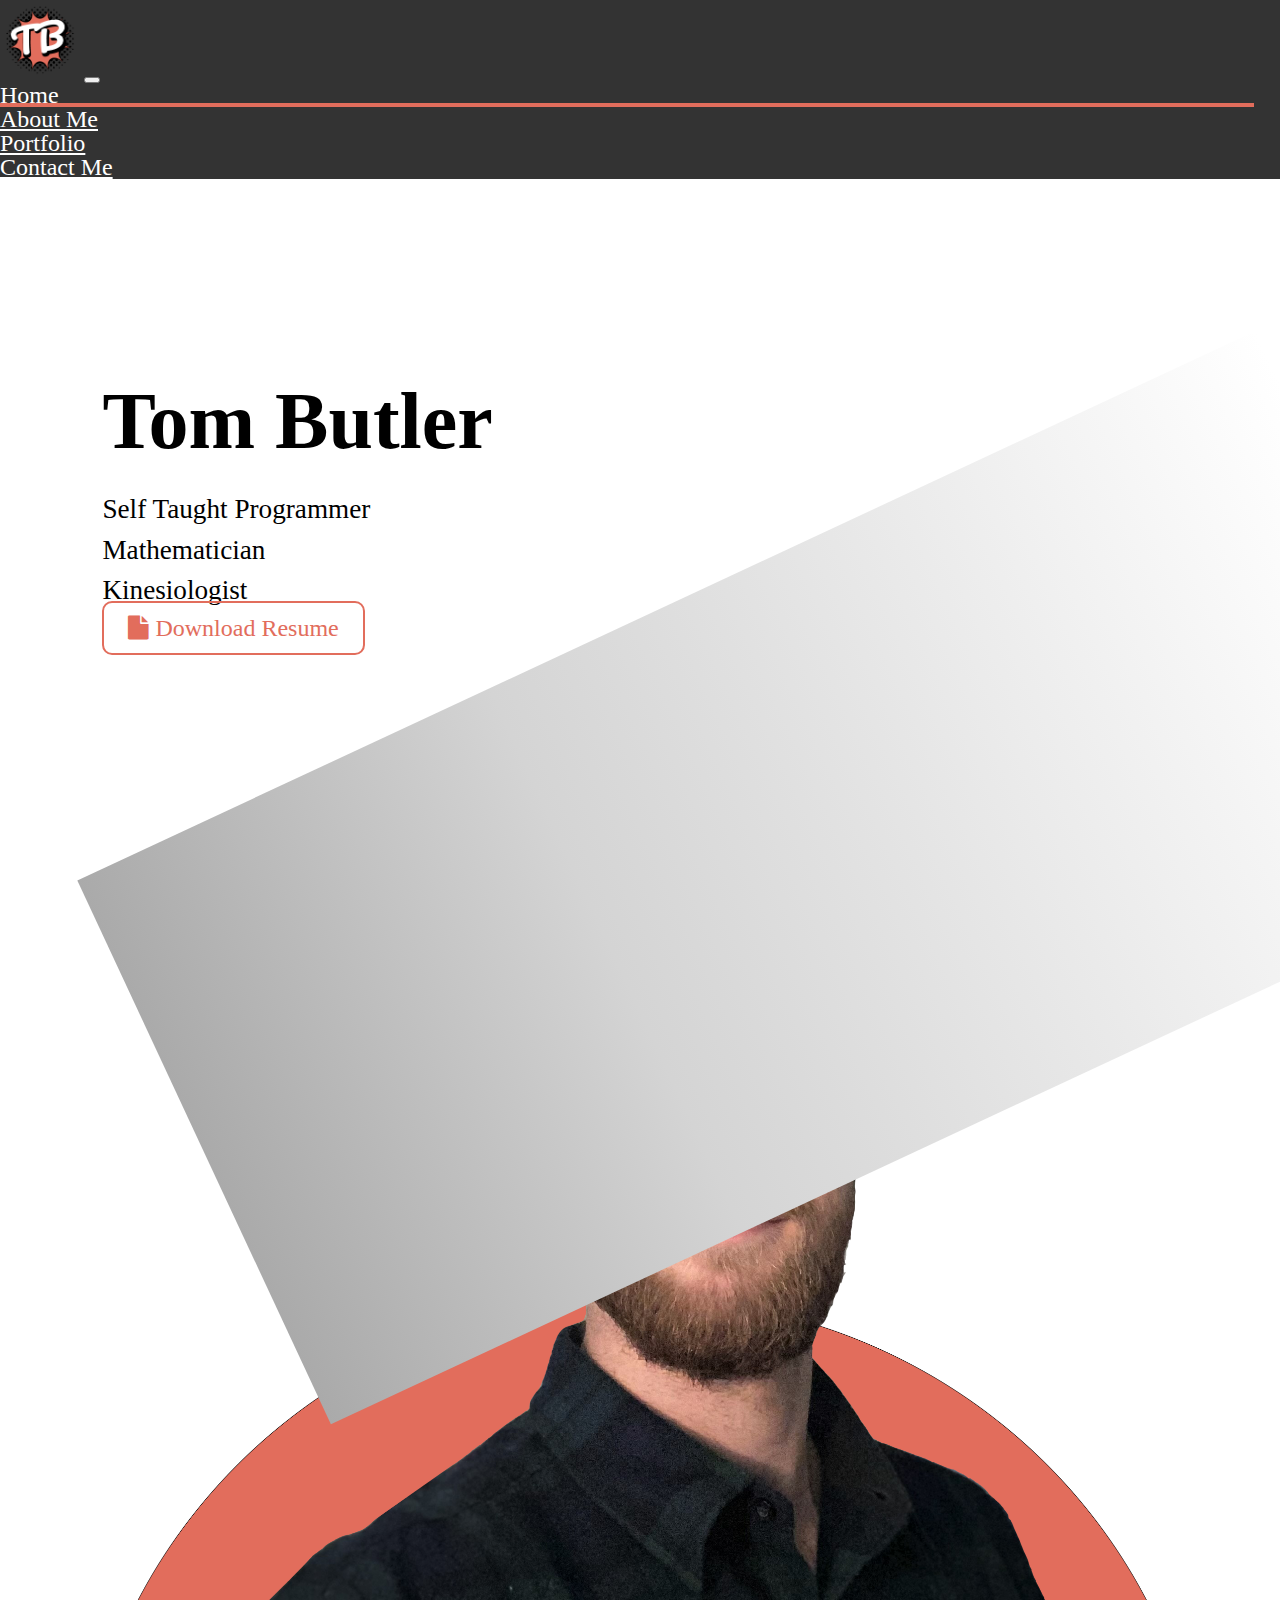
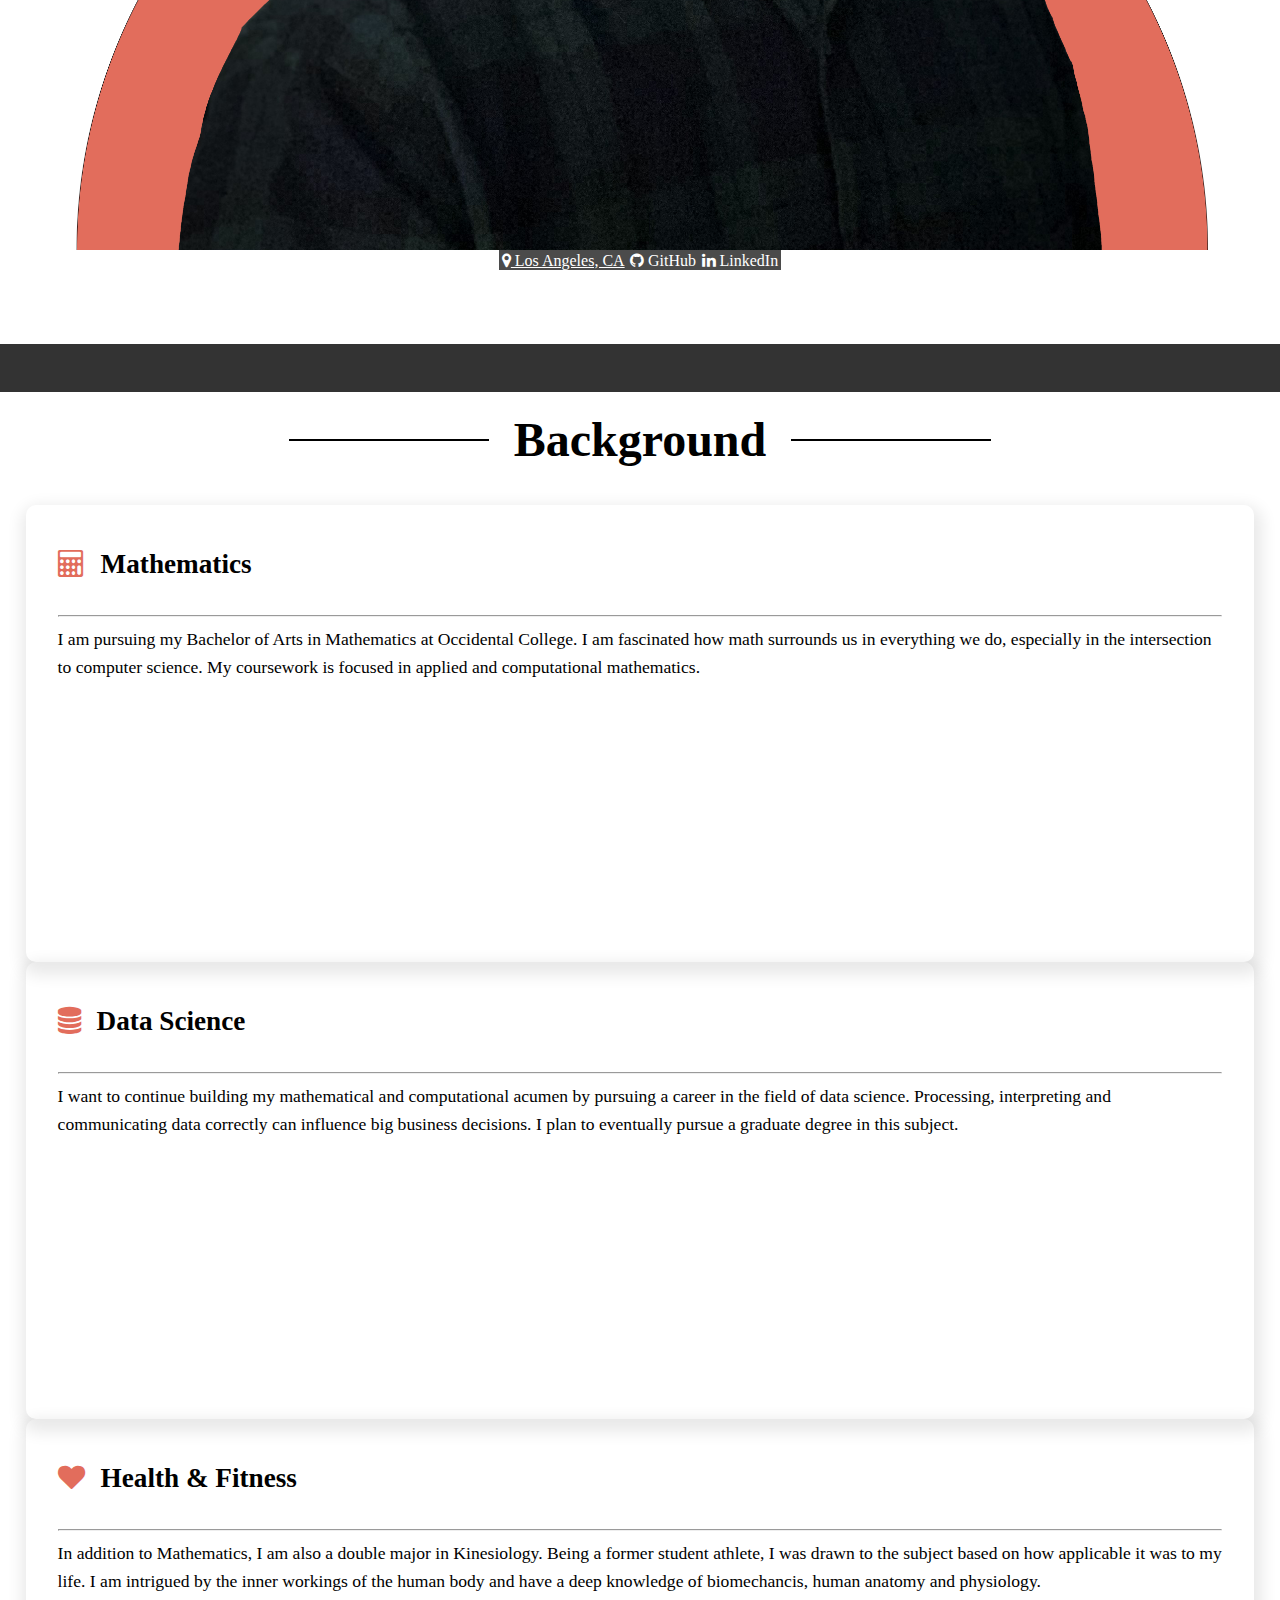
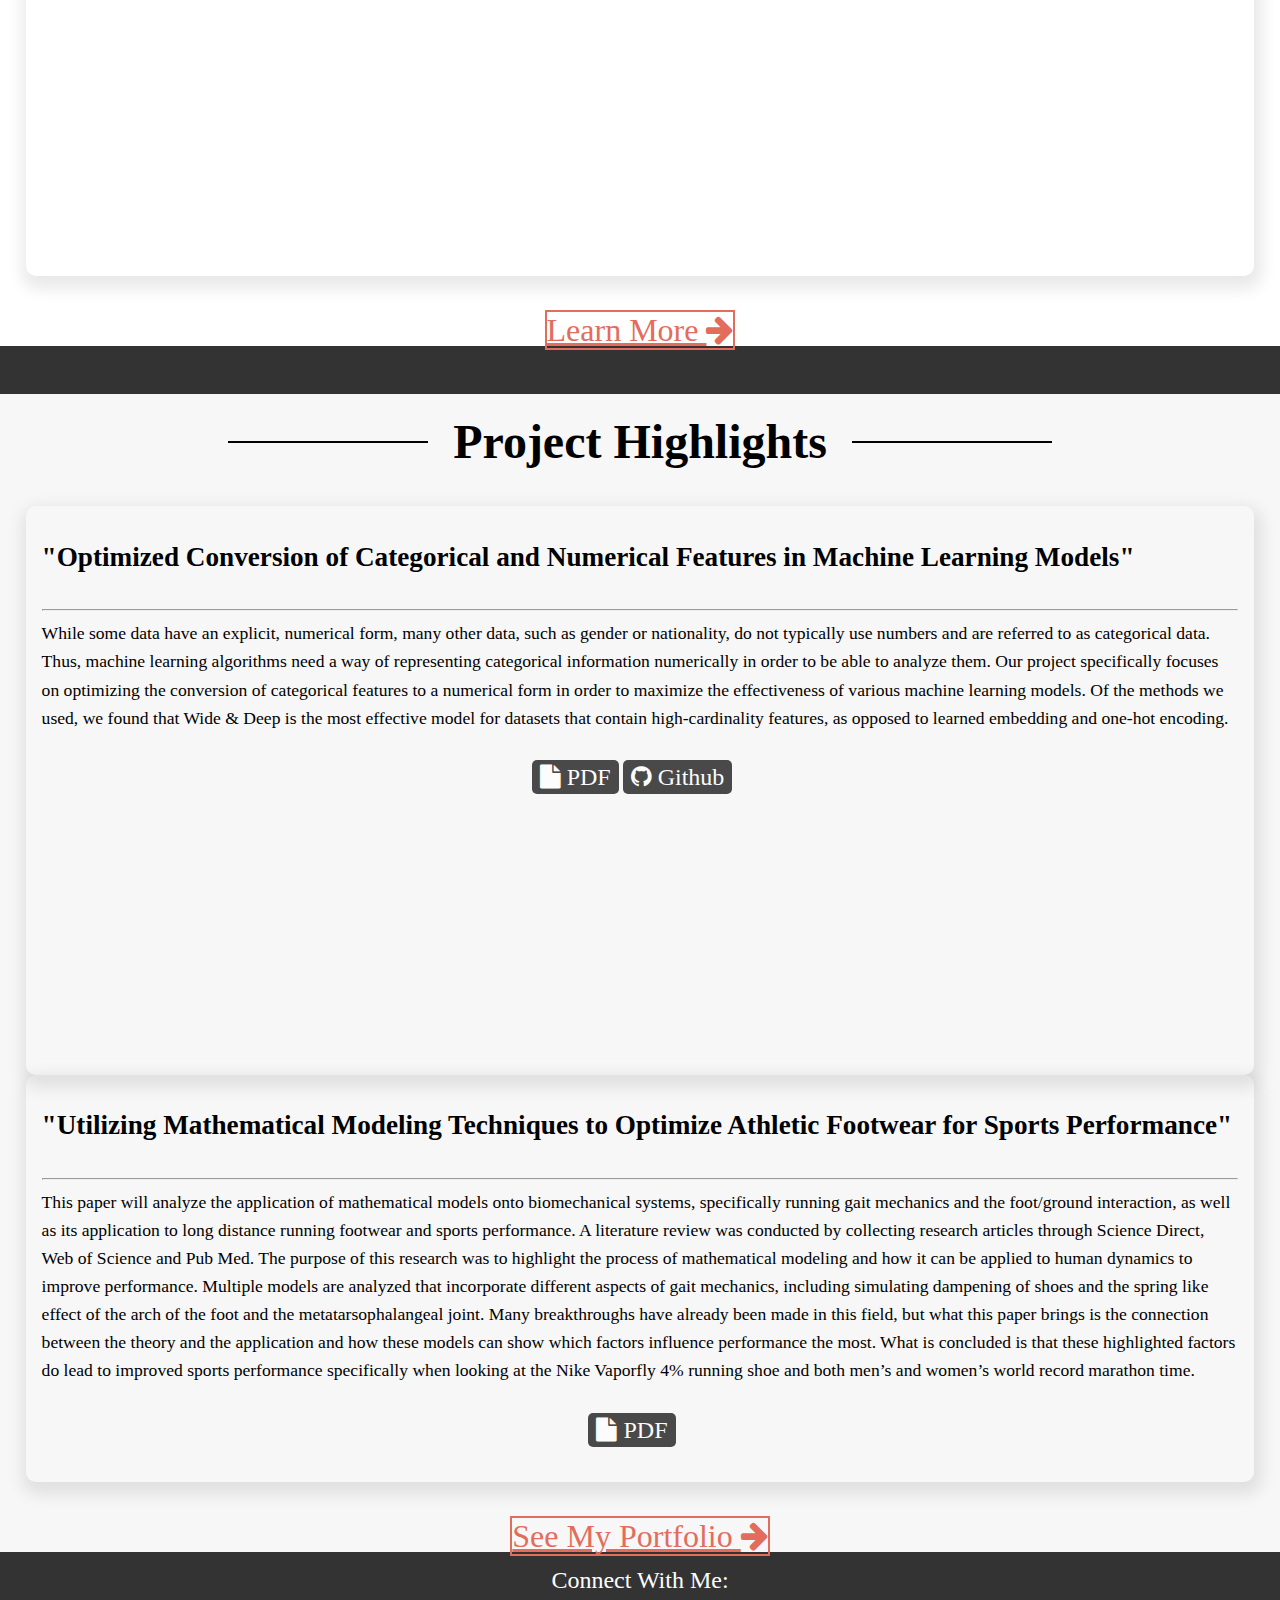
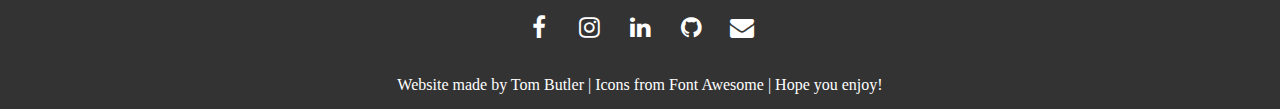
==== commit 83c88352: "2/25 update" ====
--- a/index.html
+++ b/index.html
@@ -24,7 +24,7 @@
 <body>
     <!-- Nav Bar -->
 
-    <nav class="navbar navbar-expand-lg sticky-top navbar-dark">
+    <nav class="navbar navbar-expand-lg navbar-dark animated dropDown animatedDelay4">
         <div class="container-fluid">
             <img src="/images/tbLogo2.png" alt="" id="logo">
             <button class="navbar-toggler" type="button" data-bs-toggle="collapse" data-bs-target="#navbarToggler"
@@ -59,23 +59,22 @@
     <section class="container-fluid" id="banner">
         <div class="container" id="heightAdjust">
             <div class="row" id="frontPageBanner">
-                <div class="backgroundLines" id="bg1"> </div>
+                <div class="backgroundLines animated leftToRight animatedDelay5" id="bg1"> </div>
                 <div class="col-lg-7" id="home-left">
-                    <h1>Tom Butler</h1>
-
-                    <h3 class="adjective">Self Taught Programmer</h3>
-                    <h3 class="adjective">Mathematician</h3>
-                    <h3 class="adjective">Kinesiologist</h3>
-
-
-                    <a href="/pdfs/Tom Butler Resume.pdf" class="btn btn-lg" id="resumeButton" onclick="this.blur();"
+                    <h1 id="bannerName" class="animated fadeIn">Tom Butler</h1>
+
+                    <h3 class="adjective animated fadeIn animatedDelay1">Self Taught Programmer</h3>
+                    <h3 class="adjective animated fadeIn animatedDelay2">Mathematician</h3>
+                    <h3 class="adjective animated fadeIn animatedDelay3">Kinesiologist</h3>
+
+
+                    <a href="/pdfs/Tom Butler Resume.pdf" class="btn btn-lg animated fadeIn animatedDelay4" id="resumeButton" onclick="this.blur();"
                         download="Tom Butler Resume"><span class="fa fa-file"></span> Download Resume</a>
 
                 </div>
                 <div class="col-lg-5" id="home-right">
-                    <img src="/images/personal pic no background.png" id="headshot"
-                        alt="">
-                    <div class="container-fluid imgInfo">
+                    <img src="/images/personal pic no background.png" id="headshot" alt="" class="animated fadeDown fadeIn animatedDelay1">
+                    <div class="container-fluid imgInfo animated fadeIn animatedDelay5">
                         <ul class="proInfoList">
                             <li class="proInfo" id="imgLocation"> <a href="" class="btn"><i
                                         class="fa fa-map-marker"></i>
@@ -87,7 +86,7 @@
                         </ul>
                     </div>
                 </div>
-                
+
             </div>
         </div>
     </section>
@@ -140,8 +139,7 @@
 
 
         <div class="row" id="bottombtnrow">
-            <a href="/about.html" class="btn btn-lg" id="nextPageBtn">Learn More <i
-                    class="fa fa-arrow-right"></i></a>
+            <a href="/about.html" class="btn btn-lg" id="nextPageBtn">Learn More <i class="fa fa-arrow-right"></i></a>
         </div>
     </div>
 
@@ -243,7 +241,6 @@
         <span>Website made by Tom Butler | Icons from Font Awesome | Hope you enjoy!</span>
     </footer>
 
-
     <script src="https://cdn.jsdelivr.net/npm/bootstrap@5.0.0-beta1/dist/js/bootstrap.bundle.min.js"
         integrity="sha384-ygbV9kiqUc6oa4msXn9868pTtWMgiQaeYH7/t7LECLbyPA2x65Kgf80OJFdroafW"
         crossorigin="anonymous"></script>
--- a/style.css
+++ b/style.css
@@ -194,16 +194,156 @@
 }
 
 
+/* load animations */
+
+.animated{
+    animation-duration: 2.5s;
+    animation-timing-function: cubic-bezier(0.2,-2,0.8,2);
+    -webkit-animation-timing-function: cubic-bezier(0.2,-2,0.8,2);;
+    animation-fill-mode: both;
+}
+
+.animatedDelay1{
+    animation-delay: 1.5s;
+}
+
+.animatedDelay2{
+    animation-delay: 2s;
+}
+
+.animatedDelay3{
+    animation-delay: 2.5s;
+}
+
+.animatedDelay4{
+    animation-delay: 3.5s;
+}
+
+.animatedDelay5{
+    animation-delay: 4s;
+}
+
+
+@-webkit-keyframes fadeIn {
+    0% {opacity: 0;}
+    100% {opacity: 1;}
+}
+
+@keyframes fadeIn{
+    0% {opacity: 0;}
+    100% {opacity: 1;}
+}
+
+
+.fadeIn{
+    -webkit-animation-name: fadeIn;
+    animation-name: fadeIn;
+}
+
+@-webkit-keyframes fadeDown {
+    0% {
+        opacity: 0;
+        margin-bottom: 100%;
+    }
+
+    100%{
+        opacity: 1;
+        margin-bottom: 0%;
+    }
+}
+
+@keyframes fadeDown {
+    0% {
+        opacity: 0;
+        margin-bottom: 100%;
+    }
+
+    100%{
+        opacity: 1;
+        margin-bottom: 0%;
+    }
+}
+
+.fadeDown{
+    -webkit-animation-name: fadeDown;
+    animation-name: fadeDown;
+    -webkit-animation-timing-function: ease-out;
+    animation-timing-function: ease-out;
+}
+
+@-webkit-keyframes leftToRight{
+    0%{
+        translate: -1000px 600px;
+        opacity: 0;
+    }
+    100%{
+        translate: 0px 0px;
+        opacity: 1;
+    }
+}
+
+
+@keyframes leftToRight{
+    0%{
+        top: 500px;
+        opacity: 0;
+    }
+    100%{
+        top: 0px;
+        opacity: 1;
+    }
+}
+
+.leftToRight{
+    animation-name: leftToRight;
+    animation-timing-function: ease-out;
+    -webkit-animation-name: leftToRight;
+    -webkit-animation-timing-function: ease-out;
+}
+
+
+@-webkit-keyframes dropDown{
+    0%{
+        top: -500px;
+    }
+    100%{
+        top: 0px;
+    }
+}
+
+
+@keyframes dropDown{
+    0%{
+        top: -500px;
+    }
+    100%{
+        top: 0px;
+    }
+}
+
+.dropDown{
+    animation-name: dropDown;
+    animation-timing-function: ease-out;
+    -webkit-animation-name: dropDown;
+    -webkit-animation-timing-function: ease-out;
+}
+
+@keyframes underlineHeader{
+    0%{
+        width: 0%;
+    }
+
+    100%{
+        width: 50%;
+    }
+}
+
 
 /* home content style */
 
 /* main content style */
 
 #banner{
-    /* background-image: url(/images/laskyline.jpg);
-    background-attachment: fixed;
-    background-position: center top;
-    background-size: cover; */
     background-color: white;
     overflow: hidden;
 }
@@ -225,28 +365,27 @@
     
 }
 
-#home-left h1{
+#bannerName{
     font-weight: bold;
     font-size: 5rem;
     margin-bottom: 1.5rem;
     color: black;
-    /* text-shadow: 2px 2px 5px black; */
-    
-}
+    
+}
+
+
 
 .adjective{
     font-size: 1.7rem;
     line-height: 1.2;
     margin-bottom: 0.5rem;
     color: black;
-    /* text-shadow: 1.5px 1.5px 3px black; */
 }
 
 #resumeButton{
     background-color: none;
     color: var(--accentColor);
     font-size: 1.5rem;
-    /* text-shadow: 2px 2px 5px black; */
     text-decoration: none;
     padding: 0.5em 1em;
     border: 2px solid var(--accentColor);
@@ -262,9 +401,9 @@
 
 
 
-#home-left a:hover, #nextPageBtn:hover{
-
-    box-shadow: 0 0.5em 0.5em -0.4em black;
+#resumeButton:hover, #nextPageBtn:hover{
+
+    box-shadow: 2px 7px 16px 6px rgba(0,0,0,0.09);
 }
 
 #nextPageBtn:hover{
@@ -272,7 +411,7 @@
     color: white;
 }
 
-#home-left a:focus, #portfoliobtn:focus{
+#resumeButton:focus, #portfoliobtn:focus{
     background-color: #c76051;
     border: none;
     outline: none;
@@ -378,12 +517,18 @@
         margin-bottom: -450px;
     }
 
-    #home-left h1:after{
+    #bannerName:after{
         content: '';
         display: block;
-        width: 50%;
+        width: 0%;
         height: 8px;
         background: linear-gradient(90deg, rgba(226,109,92,1) 0%, rgba(226,109,92,1) 49%, rgba(255,255,255,1) 100%);;
+        animation: underlineHeader;
+        animation-fill-mode: forwards;
+        animation-delay: 7s;
+        animation-duration: 1s;
+        
+
     }
 }
 
@@ -597,6 +742,11 @@
     margin-bottom: 5rem;
 }
 
+#aboutHeadshot{
+    width: 100%;
+    height: auto;
+}
+
 .aboutInfo{
     background-color: rgb(247, 247, 247);
     box-shadow: 2px 7px 16px 6px rgba(0,0,0,0.09);
@@ -639,15 +789,19 @@
 }
 
 #aboutResumeButton{
+    background-color: none;
+    color: black;
+    border: 2px solid black;
+    font-size: 1.5rem;
+    text-decoration: none;
+}
+
+#aboutResumeButton:hover{
     background-color: var(--accentColor);
-    color: #fbfefb;
-    font-size: 1.5rem;
-    text-shadow: 2px 2px 5px black;
-    text-decoration: none;
-    padding: 0.5em 1em;
-    border-radius: 10px;
-    margin-top: 1rem;
-    width: 20rem;
+    border: 2px solid var(--accentColor);
+    color: white;
+    box-shadow: 2px 7px 16px 6px rgba(0,0,0,0.09);
+
 }
 
 
@@ -839,8 +993,9 @@
 }
 
 #bottomNavfb{
-    padding: 10px 12px;
+    padding: 10px 15px;
     transition: 400ms;
+    border-radius: 50%;
 }
 
 #bottomNavfb:hover{
@@ -854,6 +1009,7 @@
 #bottomNavIg{
     padding: 10px 12px;
     transition: 400ms;
+    border-radius: 50%;
 }
 
 #bottomNavIg:hover{
@@ -867,6 +1023,7 @@
 #bottomNavLinkd{
     padding: 10px 12px;
     transition: 400ms;
+    border-radius: 50%;
 }
 
 #bottomNavLinkd:hover{
@@ -880,6 +1037,7 @@
 #bottomNavGit{
     padding: 10px 12px;
     transition: 400ms;
+    border-radius: 50%;
 }
 
 #bottomNavGit:hover{
@@ -892,8 +1050,9 @@
 }
 
 #bottomNavEmail{
-    padding: 10px 12px;
+    padding: 10px 10px;
     transition: 400ms;
+    border-radius: 50%;
 }
 
 #bottomNavEmail:hover{
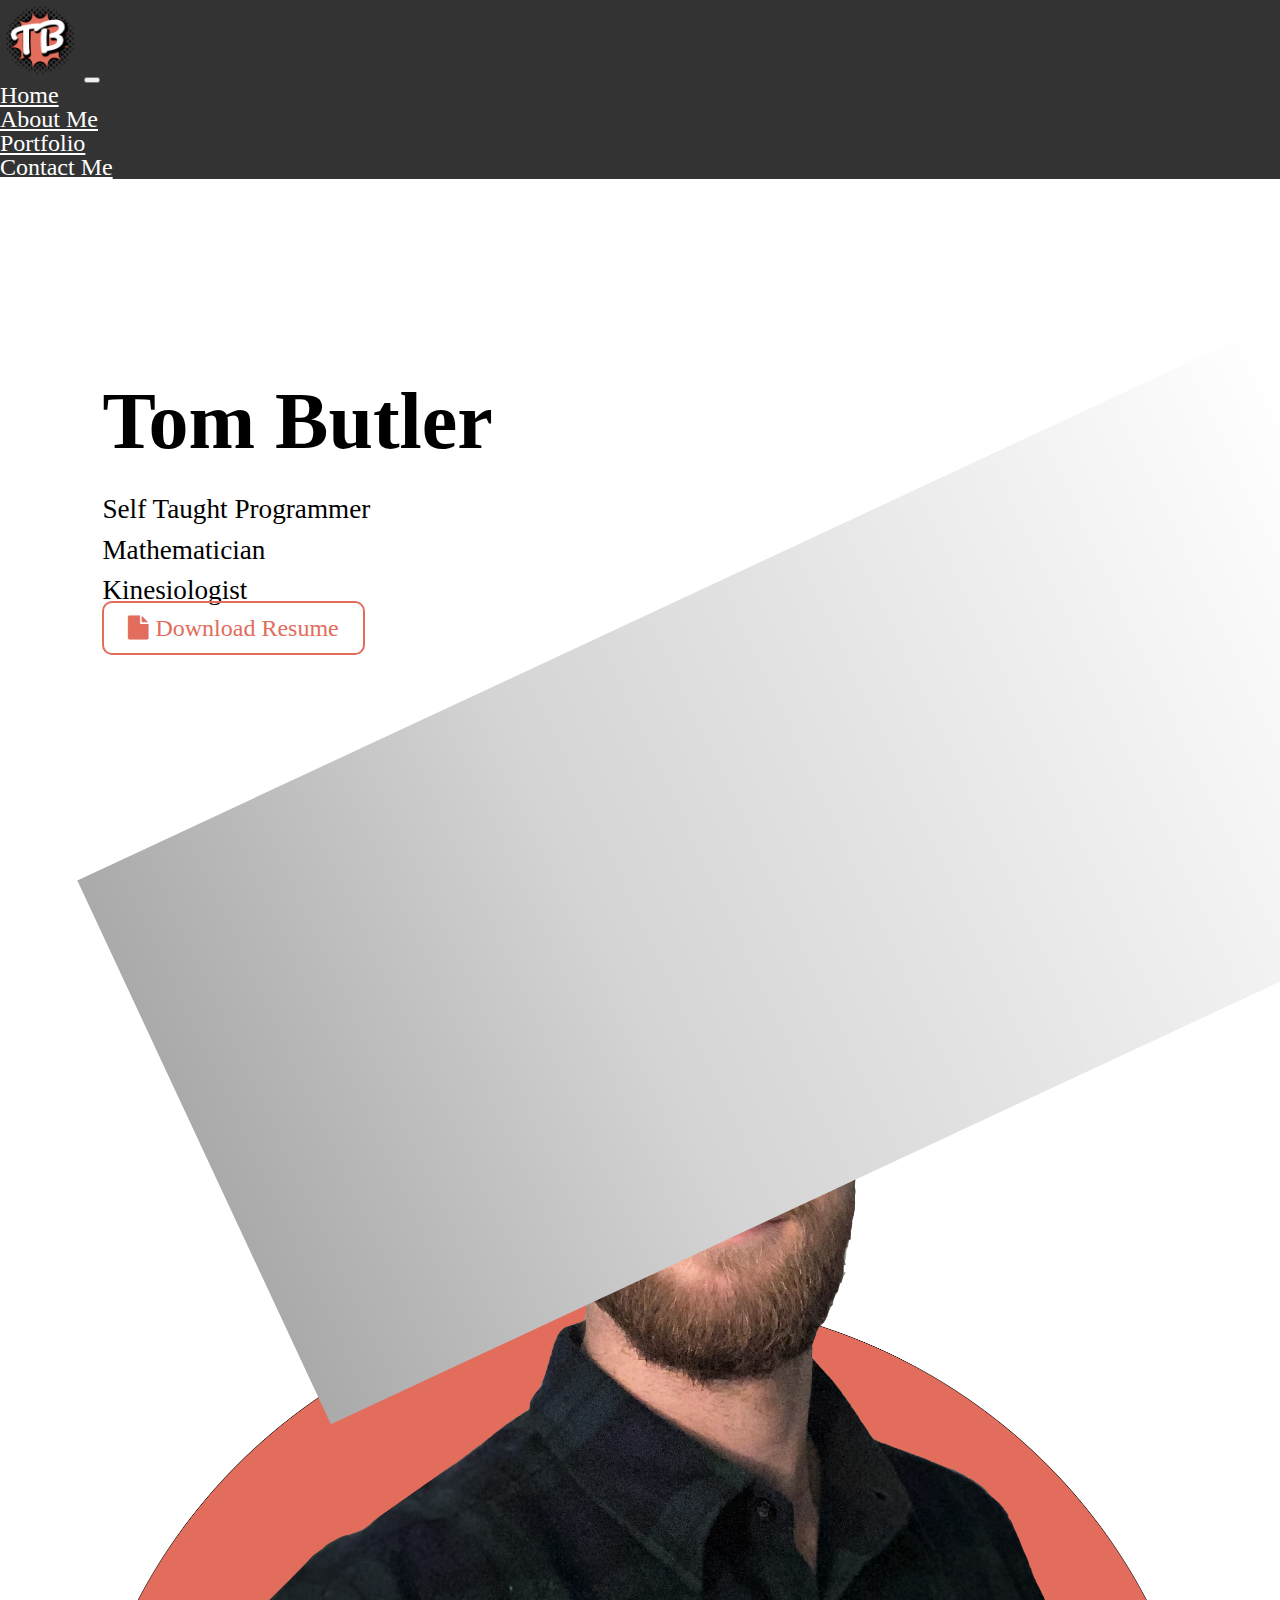
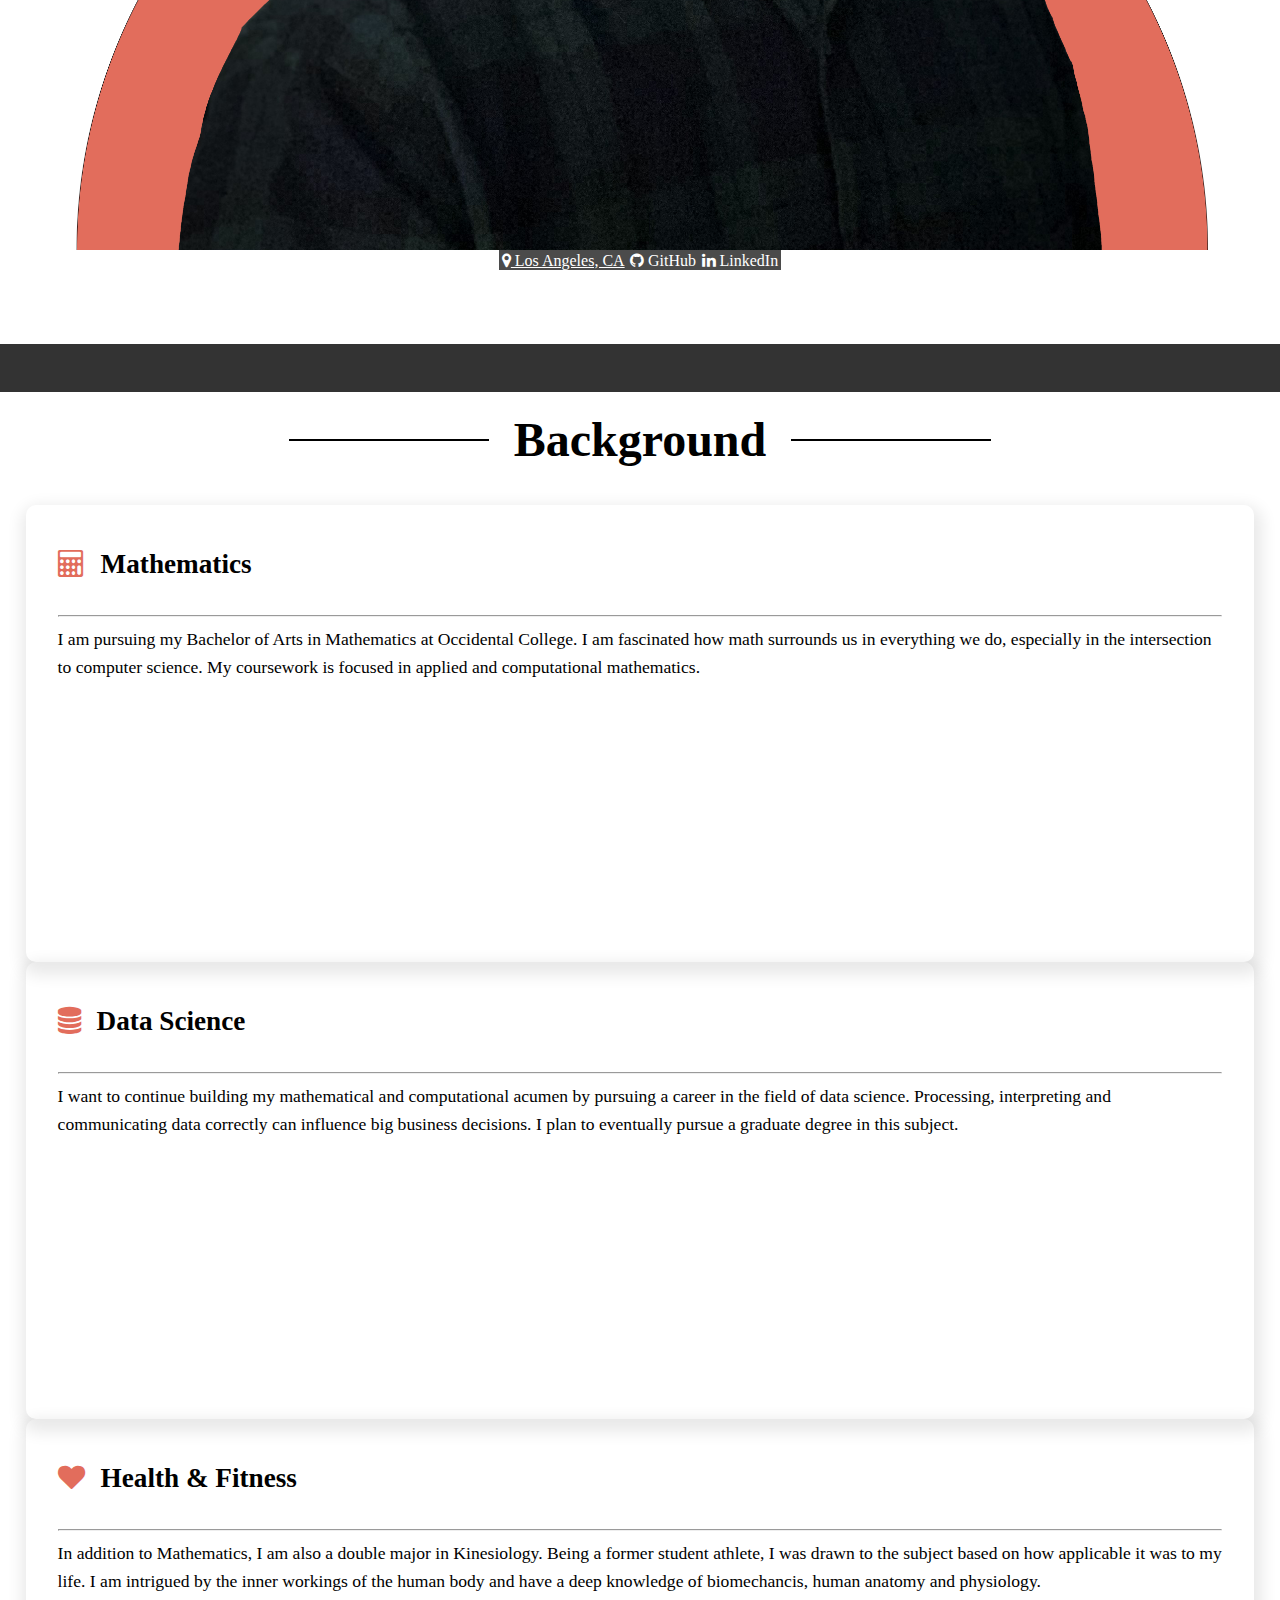
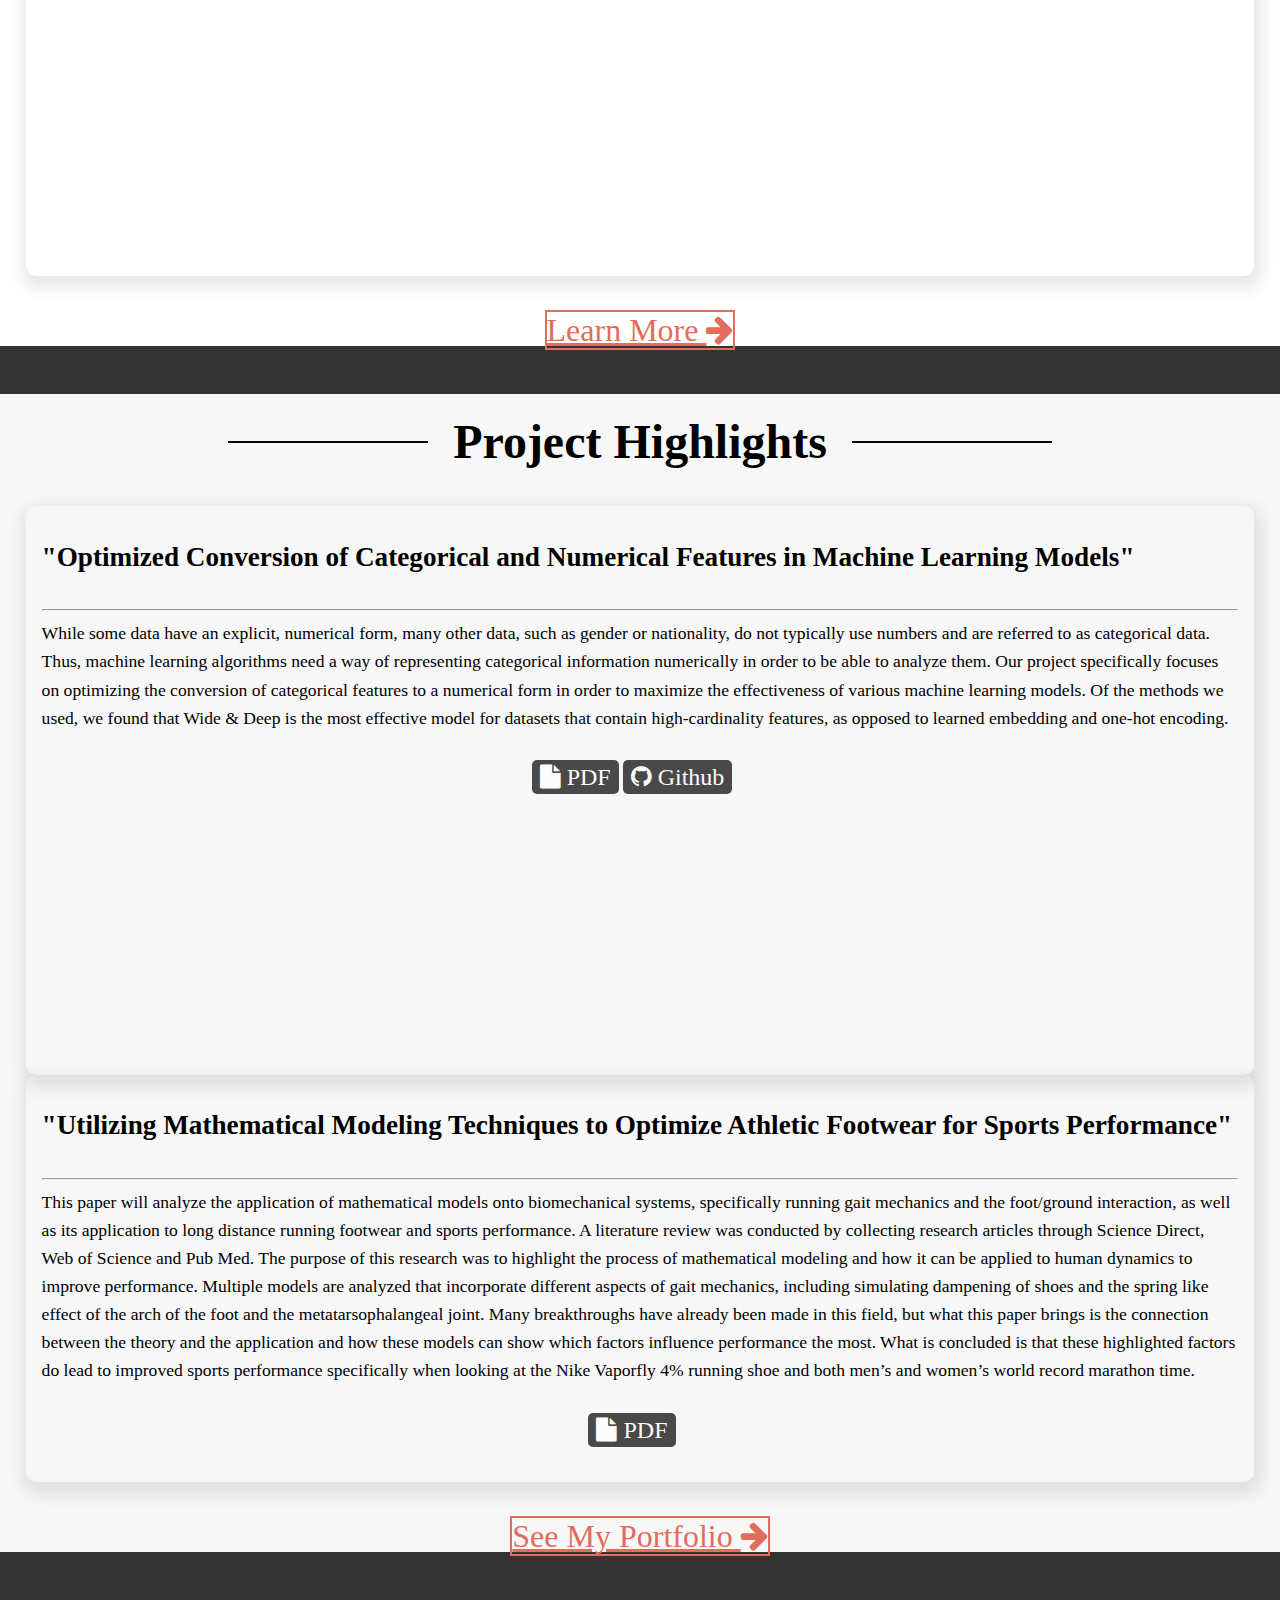
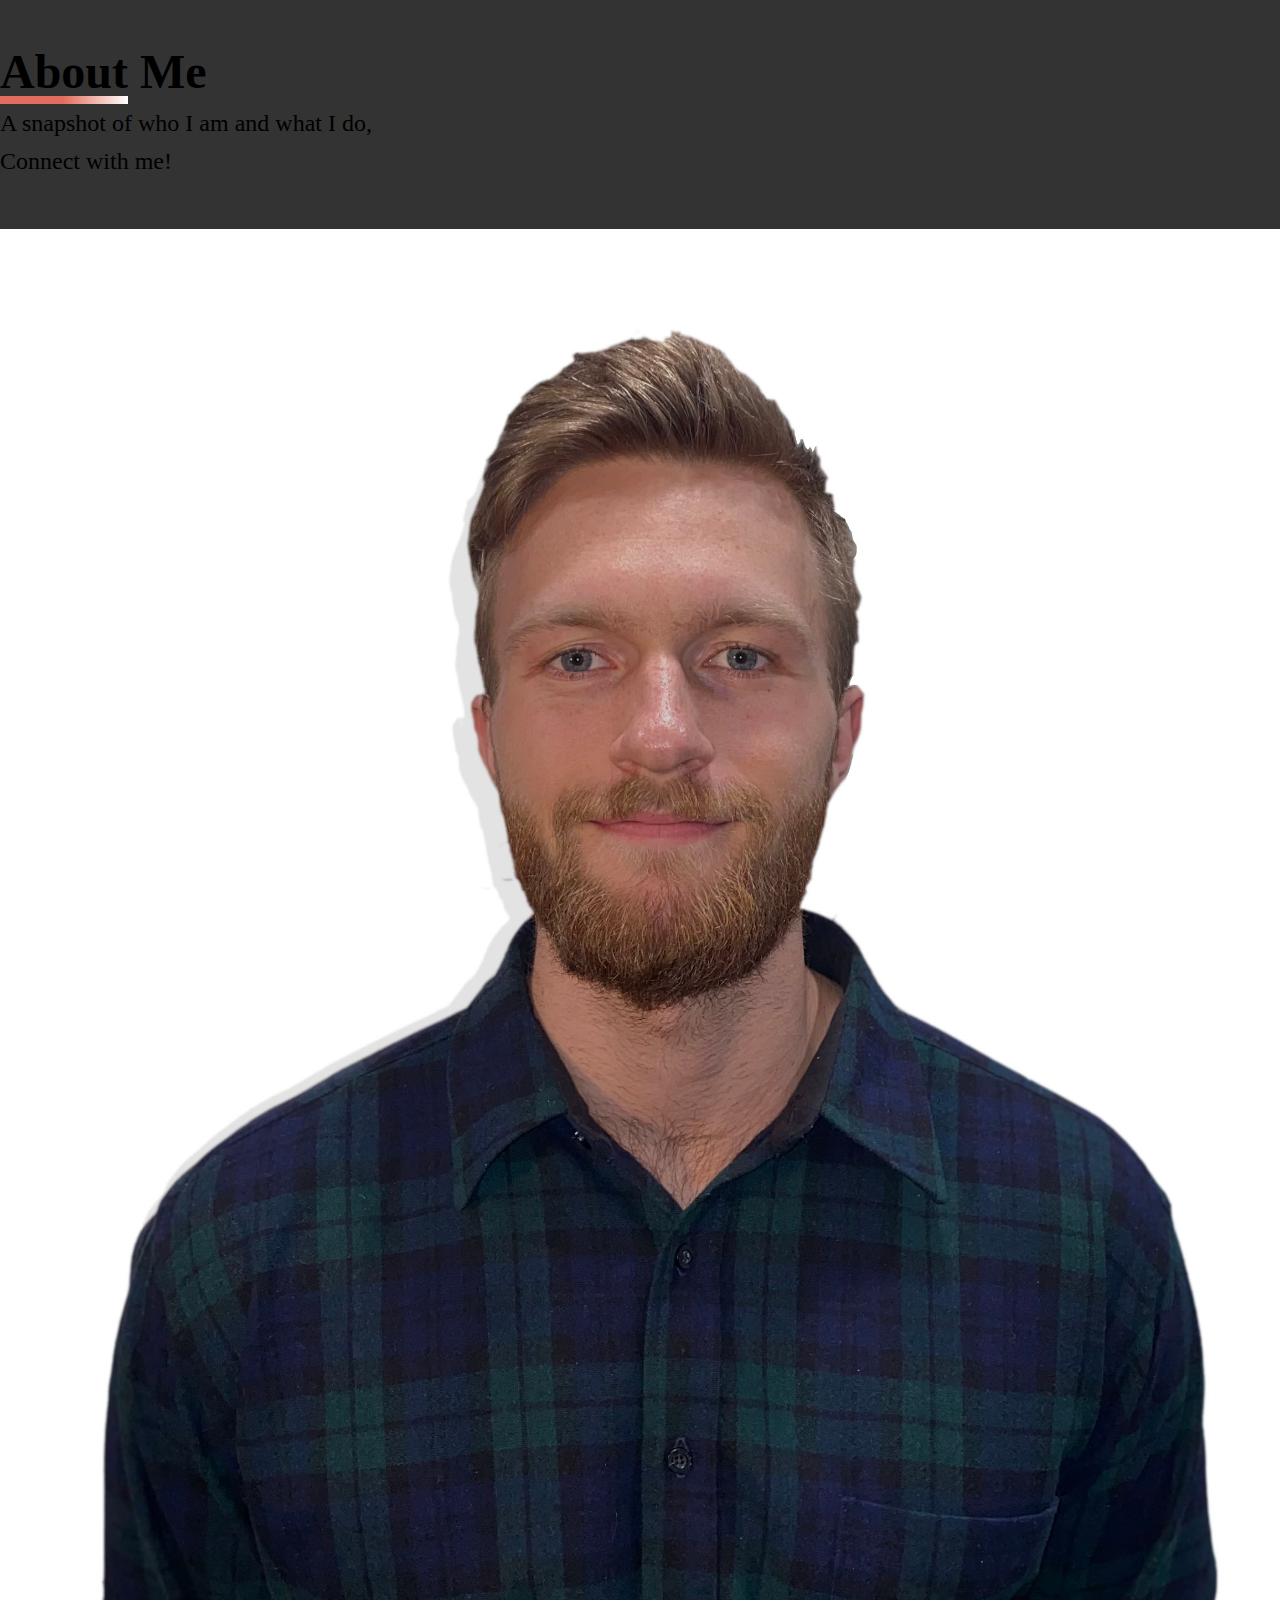
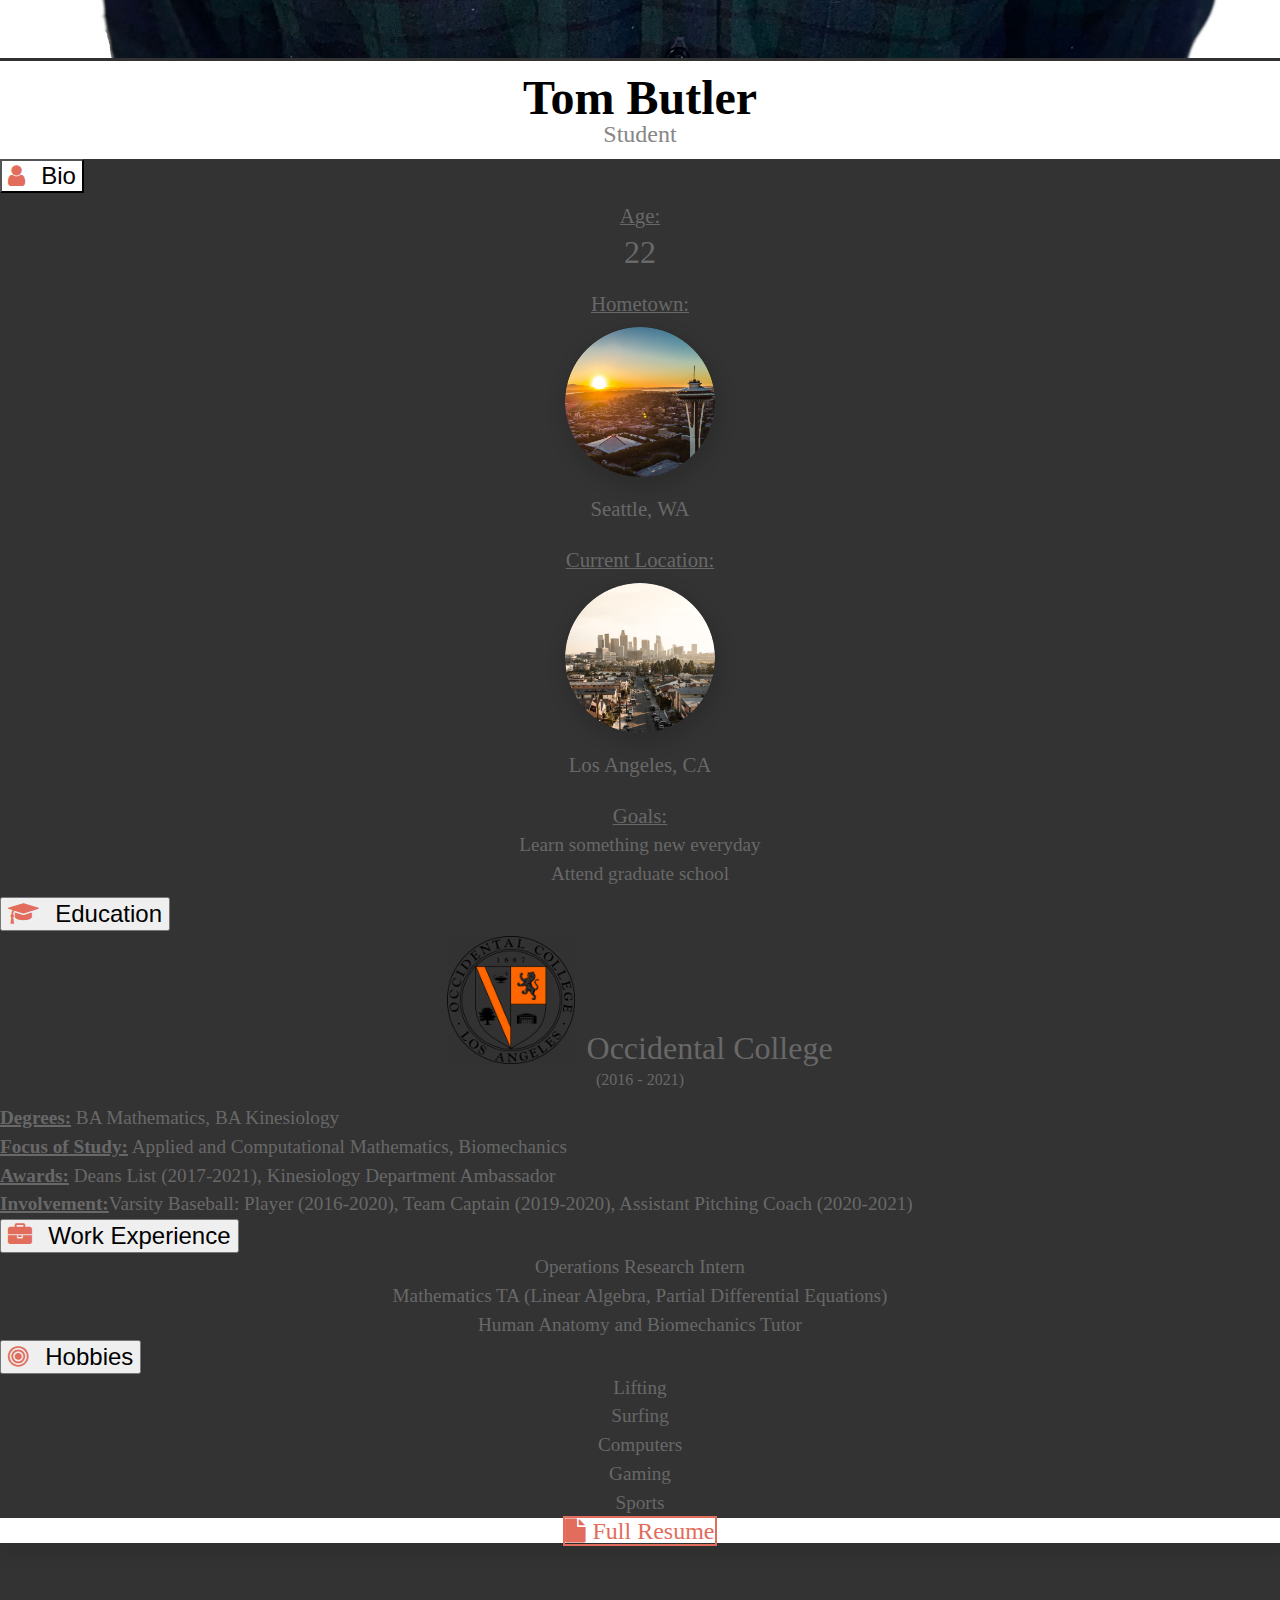
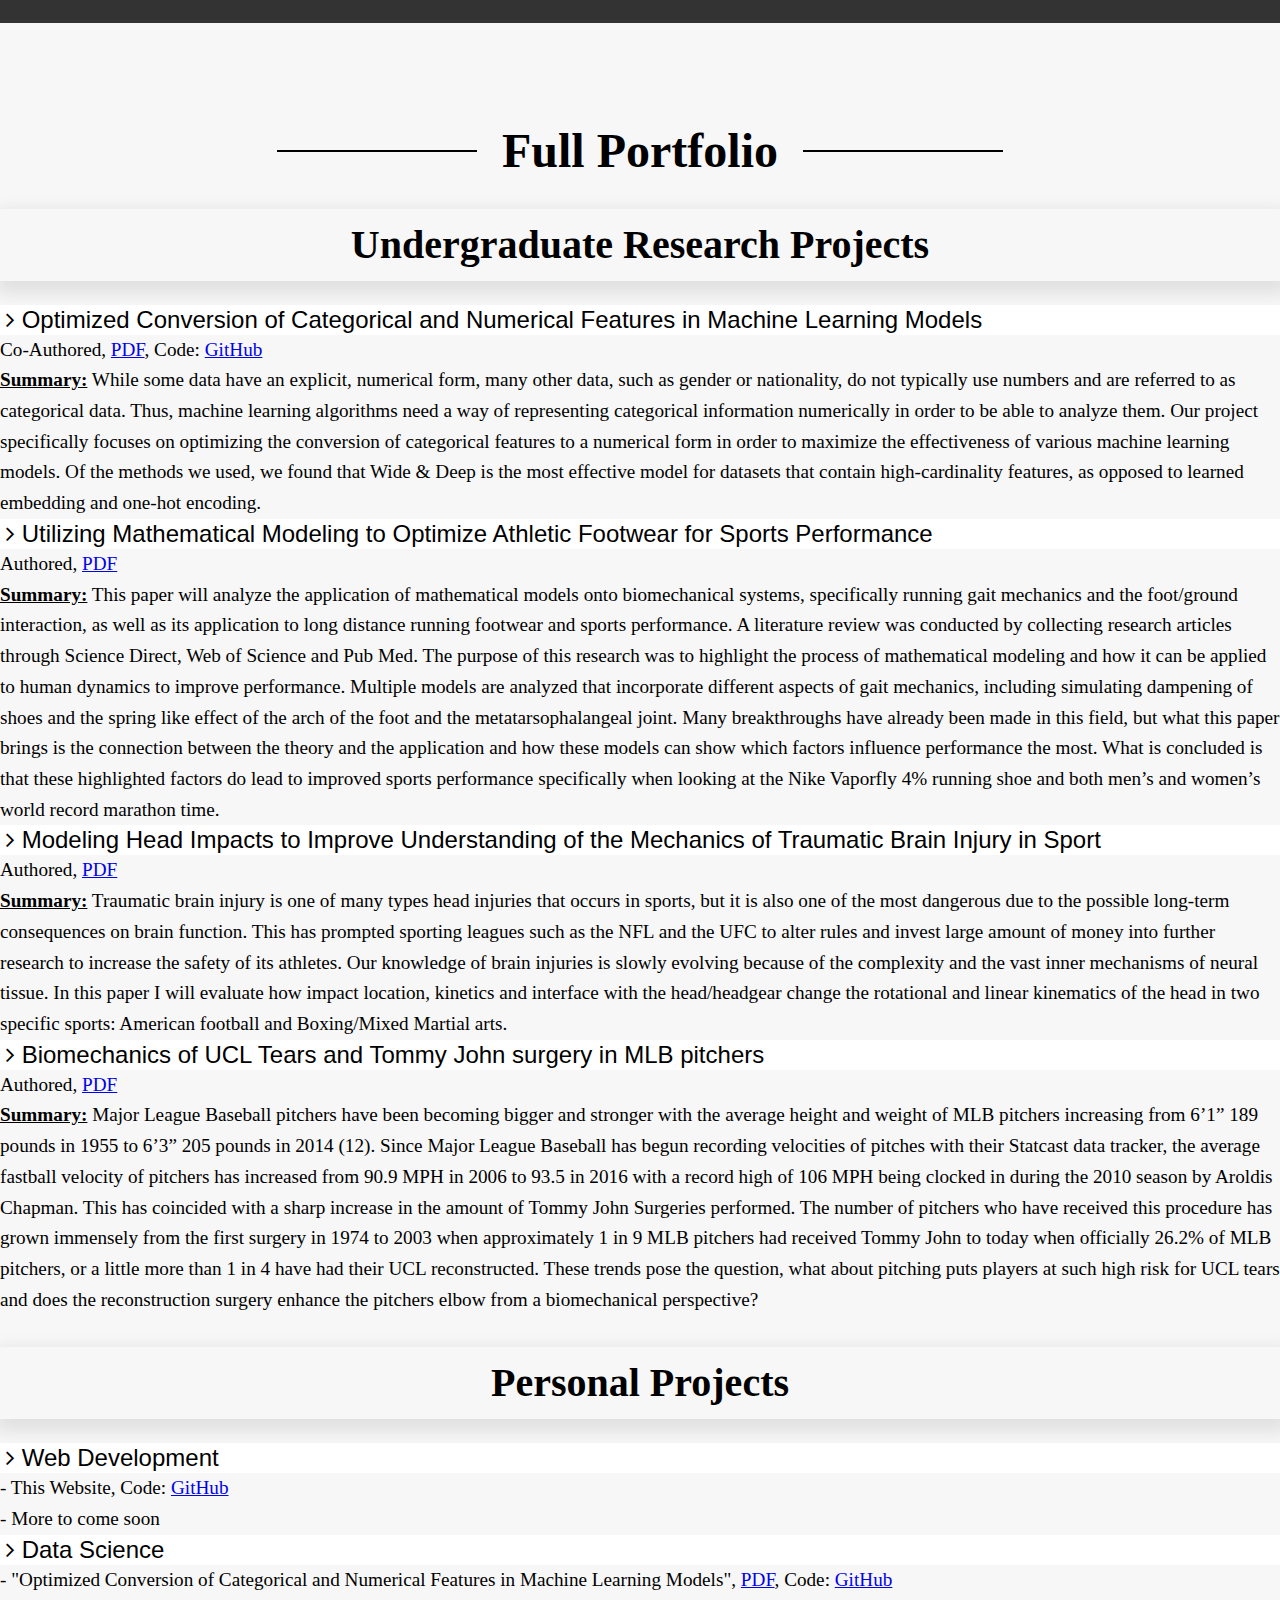
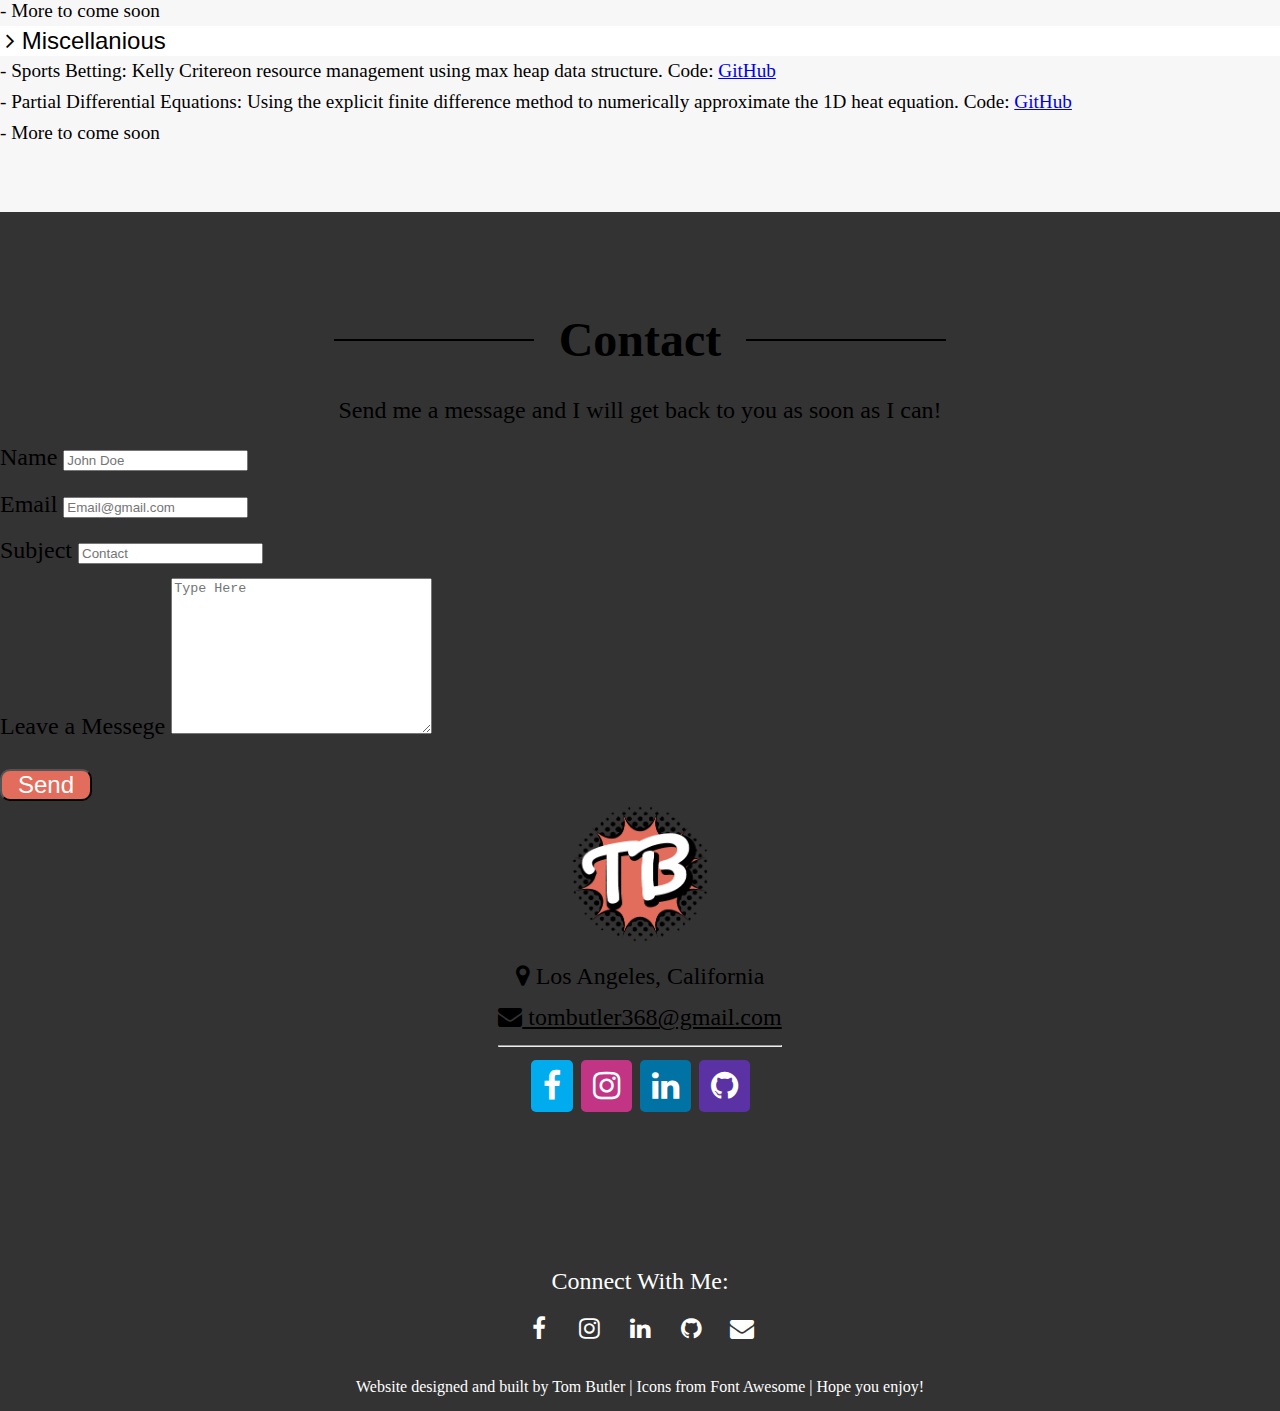
==== commit 40efcbed: "2/26 Update" ====
--- a/index.html
+++ b/index.html
@@ -24,7 +24,7 @@
 <body>
     <!-- Nav Bar -->
 
-    <nav class="navbar navbar-expand-lg navbar-dark animated dropDown animatedDelay4">
+    <nav class="navbar navbar-expand-lg navbar-dark sticky-top" id="navBar">
         <div class="container-fluid">
             <img src="/images/tbLogo2.png" alt="" id="logo">
             <button class="navbar-toggler" type="button" data-bs-toggle="collapse" data-bs-target="#navbarToggler"
@@ -35,16 +35,16 @@
                 <div class="container-fluid" id="topBarItems">
                     <ul class="navbar-nav">
                         <li class="nav-item">
-                            <a href="/index.html" class="nav-link" id="navCurrent">Home</a>
+                            <a href="#banner" class="nav-link" id="navDormant">Home</a>
                         </li>
                         <li class="nav-item">
-                            <a href="/about.html" class="nav-link" id="navDormant">About Me</a>
+                            <a href="#aboutMe" class="nav-link" id="navDormant">About Me</a>
                         </li>
                         <li class="nav-item">
-                            <a href="/portfolio.html" class="nav-link" id="navDormant">Portfolio</a>
+                            <a href="#portfolioPage" class="nav-link" id="navDormant">Portfolio</a>
                         </li>
                         <li class="nav-item">
-                            <a href="/contact.html" class="nav-link" id="navDormant">Contact Me</a>
+                            <a href="#contactMe" class="nav-link" id="navDormant">Contact Me</a>
                         </li>
                     </ul>
                 </div>
@@ -59,22 +59,22 @@
     <section class="container-fluid" id="banner">
         <div class="container" id="heightAdjust">
             <div class="row" id="frontPageBanner">
-                <div class="backgroundLines animated leftToRight animatedDelay5" id="bg1"> </div>
+                <div class="backgroundLines" id="bg1"> </div>
                 <div class="col-lg-7" id="home-left">
-                    <h1 id="bannerName" class="animated fadeIn">Tom Butler</h1>
-
-                    <h3 class="adjective animated fadeIn animatedDelay1">Self Taught Programmer</h3>
-                    <h3 class="adjective animated fadeIn animatedDelay2">Mathematician</h3>
-                    <h3 class="adjective animated fadeIn animatedDelay3">Kinesiologist</h3>
-
-
-                    <a href="/pdfs/Tom Butler Resume.pdf" class="btn btn-lg animated fadeIn animatedDelay4" id="resumeButton" onclick="this.blur();"
+                    <h1 id="bannerName" class="">Tom Butler</h1>
+
+                    <h3 class="adjective" id="adj1">Self Taught Programmer</h3>
+                    <h3 class="adjective" id="adj2">Mathematician</h3>
+                    <h3 class="adjective" id="adj3">Kinesiologist</h3>
+
+
+                    <a href="/pdfs/Tom Butler Resume.pdf" class="btn btn-lg " id="resumeButton" onclick="this.blur();"
                         download="Tom Butler Resume"><span class="fa fa-file"></span> Download Resume</a>
 
                 </div>
                 <div class="col-lg-5" id="home-right">
-                    <img src="/images/personal pic no background.png" id="headshot" alt="" class="animated fadeDown fadeIn animatedDelay1">
-                    <div class="container-fluid imgInfo animated fadeIn animatedDelay5">
+                    <img src="/images/personal pic no background.png" id="headshot" alt="" class="">
+                    <div class="container-fluid imgInfo " id="headshotSocialLinks">
                         <ul class="proInfoList">
                             <li class="proInfo" id="imgLocation"> <a href="" class="btn"><i
                                         class="fa fa-map-marker"></i>
@@ -93,116 +93,681 @@
 
 
     <!-- highlight background -->
-    <div class="container" id="backgroundInfo">
-        <div class="container">
-            <div class="row align-items-center" id="highlightHeading">
-                <h1>Background</h1>
+    <div class="container-fluid" id="mainBody">
+        <div class="container" id="backgroundInfo">
+            <div class="container">
+                <div class="row align-items-center subHeadingLine">
+                    <h1>Background</h1>
+                </div>
+            </div>
+
+            <section class="container">
+                <div class="row display-flex align-items-center" id="highlights">
+                    <div class="highlightInfo col-xl-3 align-self-start">
+                        <h3><span><i class="fa fa-calculator"></i></span>Mathematics</h3>
+                        <hr>
+                        <p class="highlightText">I am pursuing my Bachelor of Arts in Mathematics at Occidental College.
+                            I
+                            am fascinated
+                            how
+                            math surrounds us in
+                            everything we do, especially in the intersection to computer science. My coursework is
+                            focused
+                            in
+                            applied and computational mathematics.</p>
+                    </div>
+                    <div class="highlightInfo col-xl-3 align-self-start">
+                        <h3><span><i class="fa fa-database"></i></span>Data Science</h3>
+                        <hr>
+                        <p class="highlightText">I want to continue building my mathematical and computational acumen by
+                            pursuing a career in the
+                            field of data science. Processing, interpreting and communicating data correctly can
+                            influence
+                            big
+                            business decisions. I plan to eventually pursue a graduate degree in this subject.</p>
+                    </div>
+                    <div class="highlightInfo col-xl-3 align-self-start">
+                        <h3><span><i class="fa fa-heart"></i></span>Health & Fitness</h3>
+                        <hr>
+                        <p class="highlightText">In addition to Mathematics, I am also a double major in Kinesiology.
+                            Being
+                            a
+                            former student athlete,
+                            I was drawn to the subject based on how applicable it was to my life. I am intrigued by the
+                            inner
+                            workings of the human body and have a deep knowledge of biomechancis, human anatomy and
+                            physiology.
+                        </p>
+                    </div>
+                </div>
+            </section>
+
+
+            <div class="row" id="bottombtnrow">
+                <a href="#aboutMe" class="btn btn-lg" id="nextPageBtn">Learn More <i class="fa fa-arrow-right"></i></a>
             </div>
         </div>
 
-        <section class="container">
-            <div class="row display-flex align-items-center" id="highlights">
-                <div class="highlightInfo col-xl-3 align-self-start">
-                    <h3><span><i class="fa fa-calculator"></i></span>Mathematics</h3>
-                    <hr>
-                    <p class="highlightText">I am pursuing my Bachelor of Arts in Mathematics at Occidental College. I
-                        am fascinated
-                        how
-                        math surrounds us in
-                        everything we do, especially in the intersection to computer science. My coursework is focused
-                        in
-                        applied and computational mathematics.</p>
-                </div>
-                <div class="highlightInfo col-xl-3 align-self-start">
-                    <h3><span><i class="fa fa-database"></i></span>Data Science</h3>
-                    <hr>
-                    <p class="highlightText">I want to continue building my mathematical and computational acumen by
-                        pursuing a career in the
-                        field of data science. Processing, interpreting and communicating data correctly can influence
-                        big
-                        business decisions. I plan to eventually pursue a graduate degree in this subject.</p>
-                </div>
-                <div class="highlightInfo col-xl-3 align-self-start">
-                    <h3><span><i class="fa fa-heart"></i></span>Health & Fitness</h3>
-                    <hr>
-                    <p class="highlightText">In addition to Mathematics, I am also a double major in Kinesiology. Being
-                        a
-                        former student athlete,
-                        I was drawn to the subject based on how applicable it was to my life. I am intrigued by the
-                        inner
-                        workings of the human body and have a deep knowledge of biomechancis, human anatomy and
-                        physiology.
-                    </p>
-                </div>
-            </div>
-        </section>
-
-
-        <div class="row" id="bottombtnrow">
-            <a href="/about.html" class="btn btn-lg" id="nextPageBtn">Learn More <i class="fa fa-arrow-right"></i></a>
+
+        <div class="container-fluid" id="projectHighlights">
+            <div class="container">
+                <div class="row align-items-center subHeadingLine">
+                    <h1>Project Highlights</h1>
+                </div>
+            </div>
+
+            <section class="container">
+                <div class="row display-flex align-items-center" id="highlights">
+                    <div class="highlightInfo col-xl-5 align-self-start">
+                        <h3>"Optimized Conversion of Categorical and Numerical Features in Machine
+                            Learning Models"</h3>
+                        <hr>
+                        <p class="highlightText">While some data have an explicit, numerical form, many other data,
+                            such as gender or nationality, do not typically use numbers and are referred to as
+                            categorical
+                            data. Thus, machine learning algorithms need a way of representing categorical information
+                            numerically in order to be able to analyze them. Our project specifically focuses on
+                            optimizing
+                            the conversion of categorical features to a numerical form in order to maximize the
+                            effectiveness of various machine learning models. Of the methods we used, we found that Wide
+                            &
+                            Deep is the most effective model for datasets that contain high-cardinality features, as
+                            opposed
+                            to learned embedding and one-hot encoding.
+                        </p>
+                        <span class="highlightProjectLinks" id="firstHighlight"> <a class="highlightLinkPDF"
+                                href="/pdfs/PIC Math 2020 Research Paper.pdf"><i class="fa fa-file"></i> PDF</a>
+                            <a class="highlightLinkGIT" href="https://github.com/tombutler36/categoricalEncoding"> <i
+                                    class="fa fa-github"></i> Github</a>
+                        </span>
+                    </div>
+                    <div class="highlightInfo col-xl-5 align-self-start">
+                        <h3>"Utilizing Mathematical Modeling Techniques to Optimize
+                            Athletic Footwear for Sports Performance"</h3>
+                        <hr>
+                        <p class="highlightText">This paper will analyze the application of mathematical models onto
+                            biomechanical systems, specifically running gait mechanics and the foot/ground interaction,
+                            as
+                            well as its application to long distance running footwear and sports performance. A
+                            literature
+                            review was conducted by collecting research articles through Science Direct, Web of Science
+                            and
+                            Pub Med. The purpose of this research was to highlight the process of mathematical modeling
+                            and
+                            how it can be applied to human dynamics to improve performance. Multiple models are analyzed
+                            that incorporate different aspects of gait mechanics, including simulating dampening of
+                            shoes
+                            and the spring like effect of the arch of the foot and the metatarsophalangeal joint. Many
+                            breakthroughs have already been made in this field, but what this paper brings is the
+                            connection
+                            between the theory and the application and how these models can show which factors influence
+                            performance the most. What is concluded is that these highlighted factors do lead to
+                            improved
+                            sports performance specifically when looking at the Nike Vaporfly 4% running shoe and both
+                            men’s
+                            and women’s world record marathon time.
+                        </p>
+                        <span class="highlightProjectLinks"><a class="highlightLinkPDF"
+                                href="/pdfs/Oxy Kinesiology Comprehensive Paper.pdf"><i class="fa fa-file"></i>
+                                PDF</a></span>
+                    </div>
+                </div>
+            </section>
+            <div class="row" id="bottombtnrow">
+                <a href="#portfolioPage" class="btn btn-lg" id="nextPageBtn">See My Portfolio <i
+                        class="fa fa-arrow-right"></i></a>
+            </div>
+        </div>
+
+        <!-- About Section -->
+
+
+        <div class="container" id="aboutMe">
+            <div class="row">
+                <div class="container aboutBanner">
+                    <h1>About Me</h1>
+                    <h4>A snapshot of who I am and what I do,</h4>
+                    <h4>Connect with me!</h4>
+                </div>
+            </div>
+
+            <div class="container-fluid">
+                <div class="row aboutSnapshot">
+                    <div class="col-xl-7">
+                        <img src="/images/personalPic2.jpg" alt="" id="aboutHeadshot">
+                    </div>
+                    <div class="aboutInfo col-xl-4">
+                        <div class="card infoCard">
+                            <div class="card-header aboutCardHeader">
+                                <h5 class="headerName">Tom Butler</h5>
+                                <p class="headerSub">Student</p>
+                            </div>
+                            <div class="accordion accordion-flush" id="accordionFlushExample">
+                                <div class="accordion-item">
+                                    <h2 class="accordion-header" id="flush-headingOne">
+                                        <button id="noHighlight" class="accordion-button cardSubSection" type="button"
+                                            data-bs-toggle="collapse" data-bs-target="#flush-collapseOne"
+                                            aria-expanded="false" aria-controls="flush-collapseOne"
+                                            onclick="this.blur();">
+                                            <i class="fa fa-user cardIcons"></i> Bio
+                                        </button>
+                                    </h2>
+                                    <div id="flush-collapseOne" class="accordion-collapse collapse show"
+                                        aria-labelledby="flush-headingOne" data-bs-parent="#accordionFlushExample">
+                                        <div class="accordion-body">
+                                            <div class="row ">
+                                                <div class="col aboutBioContent">
+                                                    <span class="displayBlock bioSubInfo">Age:</span>
+                                                    <span class="displayBlockBig">22</span>
+                                                </div>
+                                            </div>
+                                            <div class="row">
+                                                <div class="col aboutBioContent">
+                                                    <span class="displayBlock bioSubInfo">Hometown:</span>
+                                                    <img src="/images/seattle.png" alt="" class="circleImage">
+                                                    <span class="bioSubText displayBlock ">Seattle, WA</span>
+                                                </div>
+                                                <div class="col aboutBioContent">
+                                                    <span class="displayBlock bioSubInfo">Current Location:</span>
+                                                    <img src="/images/laSkyline.png" alt="" class="circleImage">
+                                                    <span class="bioSubText displayBlock ">Los Angeles, CA</span>
+                                                </div>
+                                            </div>
+                                            <div class="row">
+                                                <div class="col aboutBioContent">
+                                                    <span class="displayBlock bioSubInfo">
+                                                        Goals:
+                                                    </span>
+                                                    <ul class="bioSubText">
+                                                        <li>Learn something new everyday</li>
+                                                        <li>Attend graduate school</li>
+                                                    </ul>
+                                                </div>
+                                            </div>
+                                        </div>
+                                    </div>
+                                </div>
+                                <div class="accordion-item">
+                                    <h2 class="accordion-header" id="flush-headingTwo">
+                                        <button id="noHighlight" class="accordion-button collapsed cardSubSection"
+                                            type="button" data-bs-toggle="collapse" data-bs-target="#flush-collapseTwo"
+                                            aria-expanded="false" aria-controls="flush-collapseTwo"
+                                            onclick="this.blur();">
+                                            <i class="fa fa-graduation-cap cardIcons"></i> Education
+                                        </button>
+                                    </h2>
+                                    <div id="flush-collapseTwo" class="accordion-collapse collapse"
+                                        aria-labelledby="flush-headingTwo" data-bs-parent="#accordionFlushExample">
+                                        <div class="accordion-body">
+                                            <div class="row">
+                                                <p class="educationHeader"><img src="/images/oxyLogo.png" alt=""
+                                                        class="circleImageSmall"> Occidental College</p>
+                                            </div>
+                                            <div class="row ">
+                                                <p class="educationSubHeader">(2016 - 2021)</p>
+                                            </div>
+                                            <div class="row">
+                                                <ul class="educationDetails">
+                                                    <li><i>Degrees:</i> BA Mathematics, BA Kinesiology</li>
+                                                    <li><i>Focus of Study:</i> Applied and Computational Mathematics,
+                                                        Biomechanics</li>
+                                                    <li><i>Awards:</i> Deans List (2017-2021), Kinesiology Department
+                                                        Ambassador</li>
+                                                    <li><i>Involvement:</i>Varsity Baseball: Player (2016-2020), Team Captain (2019-2020), Assistant Pitching Coach (2020-2021)  </li>
+                                                </ul>
+                                            </div>
+                                        </div>
+                                    </div>
+                                </div>
+                                <div class="accordion-item">
+                                    <h2 class="accordion-header" id="flush-headingThree">
+                                        <button id="noHighlight" class="accordion-button collapsed cardSubSection"
+                                            type="button" data-bs-toggle="collapse"
+                                            data-bs-target="#flush-collapseThree" aria-expanded="false"
+                                            aria-controls="flush-collapseThree" onclick="this.blur();">
+                                            <i class="fa fa-briefcase cardIcons"></i> Work Experience
+                                        </button>
+                                    </h2>
+                                    <div id="flush-collapseThree" class="accordion-collapse collapse"
+                                        aria-labelledby="flush-headingThree" data-bs-parent="#accordionFlushExample">
+                                        <div class="accordion-body">
+                                            <ul class="cardDetails">
+                                                <li>
+                                                    Operations Research Intern
+                                                </li>
+                                                <li>
+                                                    Mathematics TA (Linear Algebra, Partial Differential Equations)
+                                                </li>
+                                                <li>
+                                                    Human Anatomy and Biomechanics Tutor
+                                                </li>
+                                            </ul>
+                                        </div>
+                                    </div>
+                                </div>
+                                <div class="accordion-item">
+                                    <h2 class="accordion-header" id="flush-headingFour">
+                                        <button id="noHighlight" class="accordion-button collapsed cardSubSection"
+                                            type="button" data-bs-toggle="collapse" data-bs-target="#flush-collapseFour"
+                                            aria-expanded="false" aria-controls="flush-collapseFour"
+                                            onclick="this.blur();">
+                                            <i class="fa fa-bullseye cardIcons"></i> Hobbies
+                                        </button>
+                                    </h2>
+                                    <div id="flush-collapseFour" class="accordion-collapse collapse"
+                                        aria-labelledby="flush-headingFour" data-bs-parent="#accordionFlushExample">
+                                        <div class="accordion-body">
+                                            <ul class="cardDetails">
+                                                <li>
+                                                    Lifting
+                                                </li>
+                                                <li>
+                                                    Surfing
+                                                </li>
+                                                <li>
+                                                    Computers
+                                                </li>
+                                                <li>
+                                                    Gaming
+                                                </li>
+                                                <li>
+                                                    Sports
+                                                </li>
+                                            </ul>
+                                        </div>
+                                    </div>
+                                </div>
+
+                            </div>
+
+                            <div class="card-footer aboutFooter">
+                                <a href="/pdfs/Tom Butler Resume.pdf" class="btn btn-lg" id="aboutResumeButton"
+                                    onclick="this.blur();" download="Tom Butler Resume"><span class="fa fa-file"></span>
+                                    Full Resume</a>
+                            </div>
+                        </div>
+                    </div>
+                </div>
+            </div>
+
         </div>
     </div>
 
-
-    <div class="container-fluid" id="projectHighlights">
+    <!-- portfolio section -->
+
+    <div class="container-fluid" id="portfolioPage">
         <div class="container">
-            <div class="row align-items-center" id="highlightHeading">
-                <h1>Project Highlights</h1>
+            <div class="row align-items-center subHeadingLine">
+                <h1>Full Portfolio</h1>
             </div>
         </div>
-
         <section class="container">
-            <div class="row display-flex align-items-center" id="highlights">
-                <div class="highlightInfo col-xl-5 align-self-start">
-                    <h3>"Optimized Conversion of Categorical and Numerical Features in Machine
-                        Learning Models"</h3>
-                    <hr>
-                    <p class="highlightText">While some data have an explicit, numerical form, many other data,
-                        such as gender or nationality, do not typically use numbers and are referred to as categorical
-                        data. Thus, machine learning algorithms need a way of representing categorical information
-                        numerically in order to be able to analyze them. Our project specifically focuses on optimizing
-                        the conversion of categorical features to a numerical form in order to maximize the
-                        effectiveness of various machine learning models. Of the methods we used, we found that Wide &
-                        Deep is the most effective model for datasets that contain high-cardinality features, as opposed
-                        to learned embedding and one-hot encoding.
-                    </p>
-                    <span class="highlightProjectLinks" id="firstHighlight"> <a class="highlightLinkPDF"
-                            href="/pdfs/PIC Math 2020 Research Paper.pdf"><i class="fa fa-file"></i> PDF</a>
-                        <a class="highlightLinkGIT" href="https://github.com/tombutler36/categoricalEncoding"> <i
-                                class="fa fa-github"></i> Github</a>
-                    </span>
-                </div>
-                <div class="highlightInfo col-xl-5 align-self-start">
-                    <h3>"Utilizing Mathematical Modeling Techniques to Optimize
-                        Athletic Footwear for Sports Performance"</h3>
-                    <hr>
-                    <p class="highlightText">This paper will analyze the application of mathematical models onto
-                        biomechanical systems, specifically running gait mechanics and the foot/ground interaction, as
-                        well as its application to long distance running footwear and sports performance. A literature
-                        review was conducted by collecting research articles through Science Direct, Web of Science and
-                        Pub Med. The purpose of this research was to highlight the process of mathematical modeling and
-                        how it can be applied to human dynamics to improve performance. Multiple models are analyzed
-                        that incorporate different aspects of gait mechanics, including simulating dampening of shoes
-                        and the spring like effect of the arch of the foot and the metatarsophalangeal joint. Many
-                        breakthroughs have already been made in this field, but what this paper brings is the connection
-                        between the theory and the application and how these models can show which factors influence
-                        performance the most. What is concluded is that these highlighted factors do lead to improved
-                        sports performance specifically when looking at the Nike Vaporfly 4% running shoe and both men’s
-                        and women’s world record marathon time.
-                    </p>
-                    <span class="highlightProjectLinks"><a class="highlightLinkPDF"
-                            href="/pdfs/Oxy Kinesiology Comprehensive Paper.pdf"><i class="fa fa-file"></i>
-                            PDF</a></span>
-                </div>
-            </div>
+            <div class="row">
+                <h1 class="portfolioHeaders">Undergraduate Research Projects</h1>
+
+                <div id="accordion1">
+                    <div class="card">
+                        <div class="card-header accordianBackground" id="headingOne1">
+                            <h5 class="mb-0">
+                                <button class="btn btn-light collapsed portfolioAccordianButton accordianBackground"
+                                    data-bs-toggle="collapse" data-bs-target="#collapseOne1" aria-expanded="true"
+                                    aria-controls="collapseOne" onclick="this.blur();">
+                                    <span class="projectHeaderText"><i class="fa fa-angle-right"></i> Optimized
+                                        Conversion
+                                        of Categorical and Numerical Features in Machine Learning Models</span>
+                                </button>
+                            </h5>
+                        </div>
+
+                        <div id="collapseOne1" class="collapse" aria-labelledby="headingOne" data-parent="#accordion1">
+                            <div class="card-body">
+                                <span>Co-Authored, <a href="/pdfs/PIC Math 2020 Research Paper.pdf">PDF</a>, Code: <a
+                                        href="https://github.com/tombutler36/categoricalEncoding">GitHub</a></span>
+                                <p>
+                                    <span class="projectSummary">Summary:</span> While some data have an explicit,
+                                    numerical
+                                    form, many other data, such as gender
+                                    or nationality, do not typically use numbers and are referred to as categorical
+                                    data.
+                                    Thus, machine learning algorithms need a way of representing categorical information
+                                    numerically in order to be able to analyze them. Our project specifically focuses on
+                                    optimizing the conversion of categorical features to a numerical form in order to
+                                    maximize
+                                    the effectiveness of various machine learning models. Of the methods we used, we
+                                    found
+                                    that Wide & Deep is the most effective model for datasets that contain
+                                    high-cardinality
+                                    features, as opposed to learned embedding and one-hot encoding.
+                                </p>
+                            </div>
+                        </div>
+                    </div>
+
+                    <div class="card">
+                        <div class="card-header accordianBackground" id="headingTwo1">
+                            <h5 class="mb-0">
+                                <button class="btn btn-light portfolioAccordianButton accordianBackground"
+                                    data-bs-toggle="collapse" data-bs-target="#collapseTwo1" aria-expanded="false"
+                                    aria-controls="collapseTwo" onclick="this.blur();">
+                                    <span class="projectHeaderText"><i class="fa fa-angle-right"></i> Utilizing
+                                        Mathematical Modeling to Optimize Athletic Footwear for Sports
+                                        Performance</span>
+                                </button>
+                            </h5>
+                        </div>
+                        <div id="collapseTwo1" class="collapse" aria-labelledby="headingTwo" data-parent="#accordion1">
+                            <div class="card-body">
+                                <span>Authored, <a href="/pdfs/Oxy Kinesiology Comprehensive Paper.pdf">PDF</a></span>
+                                <p>
+                                    <span class="projectSummary">Summary:</span> This paper will analyze the application
+                                    of
+                                    mathematical models onto biomechanical
+                                    systems,
+                                    specifically running gait mechanics and the foot/ground interaction, as well as its
+                                    application to
+                                    long distance running footwear and sports performance. A literature review was
+                                    conducted
+                                    by
+                                    collecting research articles through Science Direct, Web of Science and Pub Med. The
+                                    purpose
+                                    of this research was to highlight the process of mathematical modeling and how it
+                                    can be
+                                    applied
+                                    to human dynamics to improve performance. Multiple models are analyzed that
+                                    incorporate
+                                    different aspects of gait mechanics, including simulating dampening of shoes and the
+                                    spring
+                                    like
+                                    effect of the arch of the foot and the metatarsophalangeal joint. Many breakthroughs
+                                    have
+                                    already been made in this field, but what this paper brings is the connection
+                                    between
+                                    the
+                                    theory
+                                    and the application and how these models can show which factors influence
+                                    performance
+                                    the
+                                    most. What is concluded is that these highlighted factors do lead to improved sports
+                                    performance
+                                    specifically when looking at the Nike Vaporfly 4% running shoe and both men’s and
+                                    women’s
+                                    world record marathon time.
+                                </p>
+                            </div>
+                        </div>
+                    </div>
+
+                    <div class="card">
+                        <div class="card-header accordianBackground" id="headingThree1">
+                            <h5 class="mb-0">
+                                <button class="btn btn-light portfolioAccordianButton accordianBackground"
+                                    data-bs-toggle="collapse" data-bs-target="#collapseThree1" aria-expanded="false"
+                                    aria-controls="collapseThree" onclick="this.blur();">
+                                    <span class="projectHeaderText"><i class="fa fa-angle-right chevrons"></i> Modeling
+                                        Head
+                                        Impacts
+                                        to Improve Understanding of the Mechanics of Traumatic Brain Injury in
+                                        Sport</span>
+                                </button>
+                            </h5>
+                        </div>
+                        <div id="collapseThree1" class="collapse" aria-labelledby="headingThree"
+                            data-parent="#accordion1">
+                            <div class="card-body">
+                                <span>Authored, <a
+                                        href="/pdfs/Independent Study Biomechanics Final Paper.pdf">PDF</a></span>
+                                <p>
+                                    <span class="projectSummary">Summary:</span> Traumatic brain injury is one of many
+                                    types
+                                    head injuries that occurs in sports, but it
+                                    is
+                                    also one of the most dangerous due to the possible long-term consequences on brain
+                                    function.
+                                    This has prompted sporting leagues such as the NFL and the UFC to alter rules and
+                                    invest
+                                    large
+                                    amount of money into further research to increase the safety of its athletes. Our
+                                    knowledge
+                                    of
+                                    brain injuries is slowly evolving because of the complexity and the vast inner
+                                    mechanisms of
+                                    neural tissue. In this paper I will evaluate how impact location, kinetics and
+                                    interface
+                                    with the
+                                    head/headgear change the rotational and linear kinematics of the head in two
+                                    specific
+                                    sports:
+                                    American football and Boxing/Mixed Martial arts.
+                                </p>
+                            </div>
+                        </div>
+                    </div>
+
+                    <div class="card">
+                        <div class="card-header accordianBackground" id="headingFour1">
+                            <h5 class="mb-0">
+                                <button class="btn btn-light accordianBackground" data-bs-toggle="collapse"
+                                    data-bs-target="#collapseFour1" aria-expanded="false" aria-controls="collapseFour"
+                                    onclick="this.blur();">
+                                    <span class="projectHeaderText"><i class="fa fa-angle-right"></i> Biomechanics of
+                                        UCL
+                                        Tears and Tommy John surgery in MLB pitchers</span>
+                                </button>
+                            </h5>
+                        </div>
+                        <div id="collapseFour1" class="collapse" aria-labelledby="headingFour"
+                            data-parent="#accordion1">
+                            <div class="card-body">
+                                <h4>Authored, <a href="/pdfs/KINE302 Biomechanics Research Paper.pdf">PDF</a></h4>
+                                <p>
+                                    <span class="projectSummary">Summary:</span> Major League Baseball pitchers have
+                                    been
+                                    becoming bigger and stronger with the
+                                    average height and weight of MLB pitchers increasing from 6’1” 189 pounds in 1955 to
+                                    6’3”
+                                    205
+                                    pounds in 2014 (12). Since Major League Baseball has begun recording velocities of
+                                    pitches
+                                    with their Statcast data tracker, the average fastball velocity of pitchers has
+                                    increased
+                                    from 90.9
+                                    MPH in 2006 to 93.5 in 2016 with a record high of 106 MPH being clocked in during
+                                    the
+                                    2010
+                                    season by Aroldis Chapman. This has coincided with a sharp increase in the amount of
+                                    Tommy
+                                    John Surgeries performed. The number of pitchers who have received this procedure
+                                    has
+                                    grown
+                                    immensely from the first
+                                    surgery in 1974 to 2003 when approximately 1 in
+                                    9 MLB pitchers had received Tommy John to today when officially 26.2% of MLB
+                                    pitchers,
+                                    or a
+                                    little more than 1 in 4 have had their UCL reconstructed. These trends pose the
+                                    question,
+                                    what about pitching puts players at such high risk for UCL tears and does the
+                                    reconstruction
+                                    surgery enhance the pitchers elbow from a biomechanical perspective?
+                                </p>
+
+                            </div>
+                        </div>
+                    </div>
+
+                </div>
+                <div class="row" id="bottomProjectSet">
+                    <h1 class="portfolioHeaders">Personal Projects</h1>
+                    <div id="accordion2">
+                        <div class="card">
+                            <div class="card-header accordianBackground" id="headingOne2">
+                                <h5 class="mb-0">
+                                    <button class="btn btn-light accordianBackground" data-bs-toggle="collapse"
+                                        data-bs-target="#collapseOne2" aria-expanded="true" aria-controls="collapseOne"
+                                        onclick="this.blur();">
+                                        <span class="projectHeaderText"><i class="fa fa-angle-right"></i> Web
+                                            Development</span>
+                                    </button>
+                                </h5>
+                            </div>
+
+                            <div id="collapseOne2" class="collapse" aria-labelledby="headingOne"
+                                data-parent="#accordion2">
+                                <div class="card-body">
+                                    <ul>
+                                        <li> - This Website, Code: <a
+                                                href="https://github.com/tombutler36/personalPortfolioSite">GitHub</a>
+                                        </li>
+                                        <li> - More to come soon</li>
+                                    </ul>
+                                </div>
+                            </div>
+                        </div>
+
+                        <div class="card">
+                            <div class="card-header accordianBackground" id="headingTwo2">
+                                <h5 class="mb-0">
+                                    <button class="btn btn-light accordianBackground" data-bs-toggle="collapse"
+                                        data-bs-target="#collapseTwo2" aria-expanded="false" aria-controls="collapseTwo"
+                                        onclick="this.blur();">
+                                        <span class="projectHeaderText"><i class="fa fa-angle-right"></i> Data
+                                            Science</span>
+                                    </button>
+                                </h5>
+                            </div>
+                            <div id="collapseTwo2" class="collapse" aria-labelledby="headingTwo"
+                                data-parent="#accordion2">
+                                <div class="card-body">
+                                    <ul>
+                                        <li> - "Optimized Conversion of Categorical and Numerical Features in Machine
+                                            Learning Models", <a href="/pdfs/PIC Math 2020 Research Paper.pdf">PDF</a>,
+                                            Code: <a
+                                                href="https://github.com/tombutler36/categoricalEncoding">GitHub</a>
+                                        </li>
+                                        <li> - More to come soon</li>
+                                    </ul>
+                                </div>
+                            </div>
+                        </div>
+
+                        <div class="card">
+                            <div class="card-header accordianBackground" id="headingThree2">
+                                <h5 class="mb-0">
+                                    <button class="btn btn-light accordianBackground" data-bs-toggle="collapse"
+                                        data-bs-target="#collapseThree2" aria-expanded="false"
+                                        aria-controls="collapseThree" onclick="this.blur();">
+                                        <span class="projectHeaderText"><i class="fa fa-angle-right"></i>
+                                            Miscellanious</span>
+                                    </button>
+                                </h5>
+                            </div>
+                            <div id="collapseThree2" class="collapse" aria-labelledby="headingThree"
+                                data-parent="#accordion2">
+                                <div class="card-body">
+                                    <ul>
+                                        <li> - Sports Betting: Kelly Critereon resource management using max heap data
+                                            structure. Code: <a
+                                                href="https://github.com/tombutler36/kellyCritereon">GitHub</a>
+                                        </li>
+                                        <li> - Partial Differential Equations: Using the explicit finite difference
+                                            method
+                                            to numerically approximate the 1D heat equation. Code: <a
+                                                href="https://github.com/tombutler36/numericalHeatPDE">GitHub</a>
+
+                                        </li>
+                                        <li> - More to come soon
+
+                                        </li>
+
+                                    </ul>
+                                </div>
+                            </div>
+                        </div>
+
+                    </div>
+                </div>
         </section>
-        <div class="row" id="bottombtnrow">
-            <a href="/portfolio.html" class="btn btn-lg" id="nextPageBtn">See My Portfolio <i
-                    class="fa fa-arrow-right"></i></a>
+
+    </div>
+    <div class="container-fluid" id="contactMe">
+        <div class="container">
+            <div class="row align-items-center subHeadingLine contactPageHeader">
+                <h1>Contact</h1>
+            </div>
+        </div>
+
+        <h2 class="contactPageSubHeader">Send me a message and I will get back to you as soon as I can!</h2>
+
+        <div class="container" id="mainContactContent">
+            <div class="row">
+                <div class="col-lg-6 order-2 order-lg-1">
+                    <section class="container" id="contactForm">
+
+                        <form method="POST" action="https://formspree.io/f/myybanrw" id="formContent">
+                            <div class="row">
+                                <div class="col-md-6 inputSpace">
+                                    <label for="firstName">Name</label>
+                                    <input type="text" class="form-control" id="firstName" placeholder="John Doe"
+                                        name="name" required>
+                                </div>
+                                <div class="col-md-6 inputSpace">
+                                    <label for="email">Email</label>
+                                    <input type="email" class="form-control" id="email" placeholder="Email@gmail.com"
+                                        name="email" required>
+                                </div>
+                            </div>
+                            <div class="row">
+                                <div class="col inputSpace">
+                                    <label for="email">Subject</label>
+                                    <input type="text" class="form-control" id="subject" placeholder="Contact"
+                                        name="subject" required>
+                                </div>
+                            </div>
+                            <div class="row">
+                                <div class="col inputSpace">
+                                    <label for="message">Leave a Messege</label>
+                                    <textarea name="message" id="message" cols="30" rows="10" class="form-control"
+                                        placeholder="Type Here" name="message" required></textarea>
+                                </div>
+                            </div>
+
+                            <button type="submit" value="Send" class="btn">Send</button>
+                        </form>
+                    </section>
+                </div>
+                <div class="col-lg-6 contactRightBox order-1 order-lg-2">
+                    <div class="container-fluid" id="contactInfoRight">
+                        <img src="/images/tbLogo2.png" alt="">
+                        <span><i class="fa fa-map-marker"></i> Los Angeles, California</span>
+                        <span> <a href="mailto:tombutler368@gmail.com"><i class="fa fa-envelope"></i>
+                                tombutler368@gmail.com</a></span>
+                        <hr>
+                        <ul class="social-icons" id="contactPageSocialList">
+                            <li>
+                                <a href="https://www.facebook.com/thomas.butler.7568" class="social-icon"><i
+                                        class="fa fa-facebook fa-xx" id="contactPageFB"></i></a>
+                            </li>
+                            <li>
+                                <a href="https://www.instagram.com/tom_butler23/" class="social-icon"><i
+                                        class="fa fa-instagram" id="contactPageIG"></i></a>
+                            </li>
+                            <li>
+                                <a href="https://www.linkedin.com/in/tom-butler1/" class="social-icon"><i
+                                        class="fa fa-linkedin" id="contactPageLinkd"></i></a>
+                            </li>
+                            <li>
+                                <a href="https://github.com/tombutler36" class="social-icon"><i class="fa fa-github"
+                                        id="contactPageGit"></i></a>
+                            </li>
+                        </ul>
+                    </div>
+                </div>
+            </div>
         </div>
     </div>
 
 
+    </div>
 
     <!-- social media/linked in connect and bottom nav -->
 
@@ -238,12 +803,18 @@
 
     <!-- bottom nav with info of who made website -->
     <footer>
-        <span>Website made by Tom Butler | Icons from Font Awesome | Hope you enjoy!</span>
+        <span>Website designed and built by Tom Butler | Icons from Font Awesome | Hope you enjoy!</span>
     </footer>
+
+    <!-- JS -->
+    <script src="https://code.jquery.com/jquery-3.5.1.min.js"></script>
+
 
     <script src="https://cdn.jsdelivr.net/npm/bootstrap@5.0.0-beta1/dist/js/bootstrap.bundle.min.js"
         integrity="sha384-ygbV9kiqUc6oa4msXn9868pTtWMgiQaeYH7/t7LECLbyPA2x65Kgf80OJFdroafW"
         crossorigin="anonymous"></script>
+
+    <script src="/app.js"></script>
 </body>
 
 </html>--- a/style.css
+++ b/style.css
@@ -55,6 +55,7 @@
 html{
     background-color: #333333;
     overflow-y: scroll;
+    scroll-behavior: smooth;
     
 }
 
@@ -208,11 +209,11 @@
 }
 
 .animatedDelay2{
-    animation-delay: 2s;
+    animation-delay: 2.5s;
 }
 
 .animatedDelay3{
-    animation-delay: 2.5s;
+    animation-delay: 3s;
 }
 
 .animatedDelay4{
@@ -220,7 +221,11 @@
 }
 
 .animatedDelay5{
-    animation-delay: 4s;
+    animation-delay: 5s;
+}
+
+.animatedDelay6{
+    animation-delay: 5.5s;
 }
 
 
@@ -271,13 +276,32 @@
     animation-timing-function: ease-out;
 }
 
+
+@keyframes slideUp{
+    0%{
+        margin-top: 100%;
+        opacity: 0;
+    }
+    100%{
+        margin-top: 0%;
+        opacity: 1;
+    }
+}
+
+.slideUp{
+    animation-name: slideUp;
+    animation-timing-function: ease-out;
+}
+
+
+
 @-webkit-keyframes leftToRight{
     0%{
-        translate: -1000px 600px;
+        top: 500px;
         opacity: 0;
     }
     100%{
-        translate: 0px 0px;
+        top: 0px;
         opacity: 1;
     }
 }
@@ -525,7 +549,7 @@
         background: linear-gradient(90deg, rgba(226,109,92,1) 0%, rgba(226,109,92,1) 49%, rgba(255,255,255,1) 100%);;
         animation: underlineHeader;
         animation-fill-mode: forwards;
-        animation-delay: 7s;
+        animation-delay: 9s;
         animation-duration: 1s;
         
 
@@ -551,18 +575,18 @@
     background-color: rgb(255, 255, 255);
 }
 
-#highlightHeading{
-    text-align: center;
-}
-
-#highlightHeading h1{
+.subHeadingLine{
+    text-align: center;
+}
+
+.subHeadingLine h1{
     font-size: 3rem;
     font-weight: bolder;
     padding-top: 1.5rem;
     margin-top: 3rem;
 }
 
-#highlightHeading h1 {
+.subHeadingLine h1 {
     text-align:center;
     display: grid;
     grid-template-columns: 200px max-content 200px;
@@ -571,7 +595,7 @@
     justify-content:center;
 }
     
-#highlightHeading h1:after, #highlightHeading h1:before {
+.subHeadingLine h1:after, .subHeadingLine h1:before {
     content: " ";
     display: block;
     border-bottom: 2px solid black;
@@ -696,6 +720,9 @@
 
 /* about styling */
 
+#aboutMe{
+    padding-top: 3rem;
+}
 
 #bottombtnrow{
     text-align: center;
@@ -747,41 +774,154 @@
     height: auto;
 }
 
-.aboutInfo{
-    background-color: rgb(247, 247, 247);
+.infoCard{
     box-shadow: 2px 7px 16px 6px rgba(0,0,0,0.09);
-    border-radius: 10px;
-    margin-left: 1.5rem;
-    padding-bottom: 1.5rem;
-}
-
-.aboutEntry{
-    margin: 1rem 0;
-}
-
-.aboutEntry h1{
-    font-size: 2.5rem;
+}
+
+.aboutCardHeader{
+    background-color: white;
+    text-align: center;
+    padding: 0.8rem 0;
+}
+
+.headerName{
+    font-size: 3rem;
+    font-weight: bolder;
+}
+
+.headerSub{
+    font-size: 1.5rem;
+    color: rgb(134, 134, 134);
+}
+
+
+.cardSubSection{
+    font-size: 1.5rem;
+    color: black;
+    font-weight: 500;
+}
+
+.accordian-button:focus, .accordian-button:active{
+    color: black;
+    box-shadow: none;
+}
+
+.cardIcons{
+    color: var(--accentColor);
+    margin-right: 0.6rem;
+}
+
+.circleImage{
+    width: 150px;
+    height: auto;
+    border-radius: 50%;
+    box-shadow: 2px 7px 16px 6px rgba(0,0,0,0.12);
+    margin: 0.5rem 0;
+}
+
+.circleImageSmall{
+    width: 10%;
+    height: auto;
+    transform: translateY(5px);
+    margin-right: 0.2rem;
+}
+
+.bioSubText{
+    line-height: 1.5;
+    font-size: 1.2rem;
+}
+
+.bioSubInfo{
+    text-decoration: underline 1px solid rgb(104, 104, 104);
+}
+
+.educationHeader{
+    font-size: 2rem;
+    color: rgb(104, 104, 104);
+    text-align: center;
+}
+
+.educationSubHeader{
+    margin-top: 0.5rem;
+    text-align: center;
+    color: rgb(104, 104, 104);
+}
+
+.educationDetails{
+    margin-top: 1rem;
+    text-align: left;
+    color: rgb(104, 104, 104);
+    font-size: 1.2rem;
+}
+
+.educationDetails li{
+    line-height: 1.5;
+}
+
+.educationDetails li i{
     font-weight: bold;
-}
-
-.aboutEntry h2{
+    text-decoration: underline 2px solid rgb(104, 104, 104);
+}
+
+
+.cardDetails{
+    color: rgb(104, 104, 104);
+    font-size: 1.2rem;
+    text-align: center;
+}
+
+.cardDetails li{
+    line-height: 1.5;
+}
+
+.aboutBioContent{
+    text-align: center;
+    color: rgb(104, 104, 104);
+    padding: 0.5rem 0;
+}
+
+.displayBlock{
+    display: block;
+    font-size: 1.3rem;
+    padding: 0.3rem 0;
+}
+
+.displayBlockBig{
+    display: block;
     font-size: 2rem;
-    margin-bottom: 0.3rem;
-}
-
-.aboutEntry h2 i{
-    color: var(--accentColor);
-}
-
-.aboutEntry h4{
-    font-size: 1.4rem;
-    line-height: 1.6;
-}
-
-.aboutEntry p{
-    line-height: 1.6;
-    font-size: 1.1rem;
-    margin-left: 1rem;
+    padding: 0.3rem 0;
+}
+
+#noHighlight:not(.collapsed){
+    color: black;
+    background-color: white;
+}
+
+#noHighlight::after {
+    flex-shrink: 0;
+    width: 1.25rem;
+    height: 1.25rem;
+    margin-left: auto;
+    content: "";
+    background-image: url(/chevron-up.svg);
+    background-repeat: no-repeat;
+    background-size: 1.25rem;
+    transition: transform .2s ease-in-out;
+}
+
+#noHighlight:focus , #noHighlight:active{
+    border: rgb(219, 219, 219);
+    box-shadow: none;
+}
+
+
+.list-group-item{
+    padding: 0 0;
+}
+
+.aboutFooter{
+    background-color: white;
+    text-align: center;
 }
 
 .resumeButtonRow{
@@ -790,8 +930,8 @@
 
 #aboutResumeButton{
     background-color: none;
-    color: black;
-    border: 2px solid black;
+    color: var(--accentColor);
+    border: 2px solid var(--accentColor);
     font-size: 1.5rem;
     text-decoration: none;
 }
@@ -806,7 +946,13 @@
 
 
 
+
 /* Portfolio Styling */
+
+#portfolioPage{
+    background-color: rgb(247, 247, 247);
+    padding: 2rem 0;
+}
 
 .portfolioHeaders{
     text-align: center;
@@ -840,19 +986,24 @@
     line-height: 1.6;
 }
 
-
+.accordianBackground{
+    background-color: white;
+    border: none;
+}
+
+.accordianBackground:hover{
+    background-color: white;
+}
 
 
 /* contact me styling */
 
+#contactMe{
+    padding-top: 2rem;
+}
+
 .contactPageHeader{
-    text-align: center;
-    font-size: 3rem;
-    font-weight: bold;
-    padding: 1rem 1rem;
-    margin: 0 1rem;
-    margin-top: 0.5rem;
-    
+    margin-bottom: 2rem;
 }
 
 .contactPageSubHeader{
@@ -862,10 +1013,6 @@
     margin-bottom: 1rem;
 }
 
-
-/* #contactForm{
-    margin-top: 2rem;
-} */
 
 #formContent{
     font-size: 1.5rem;
